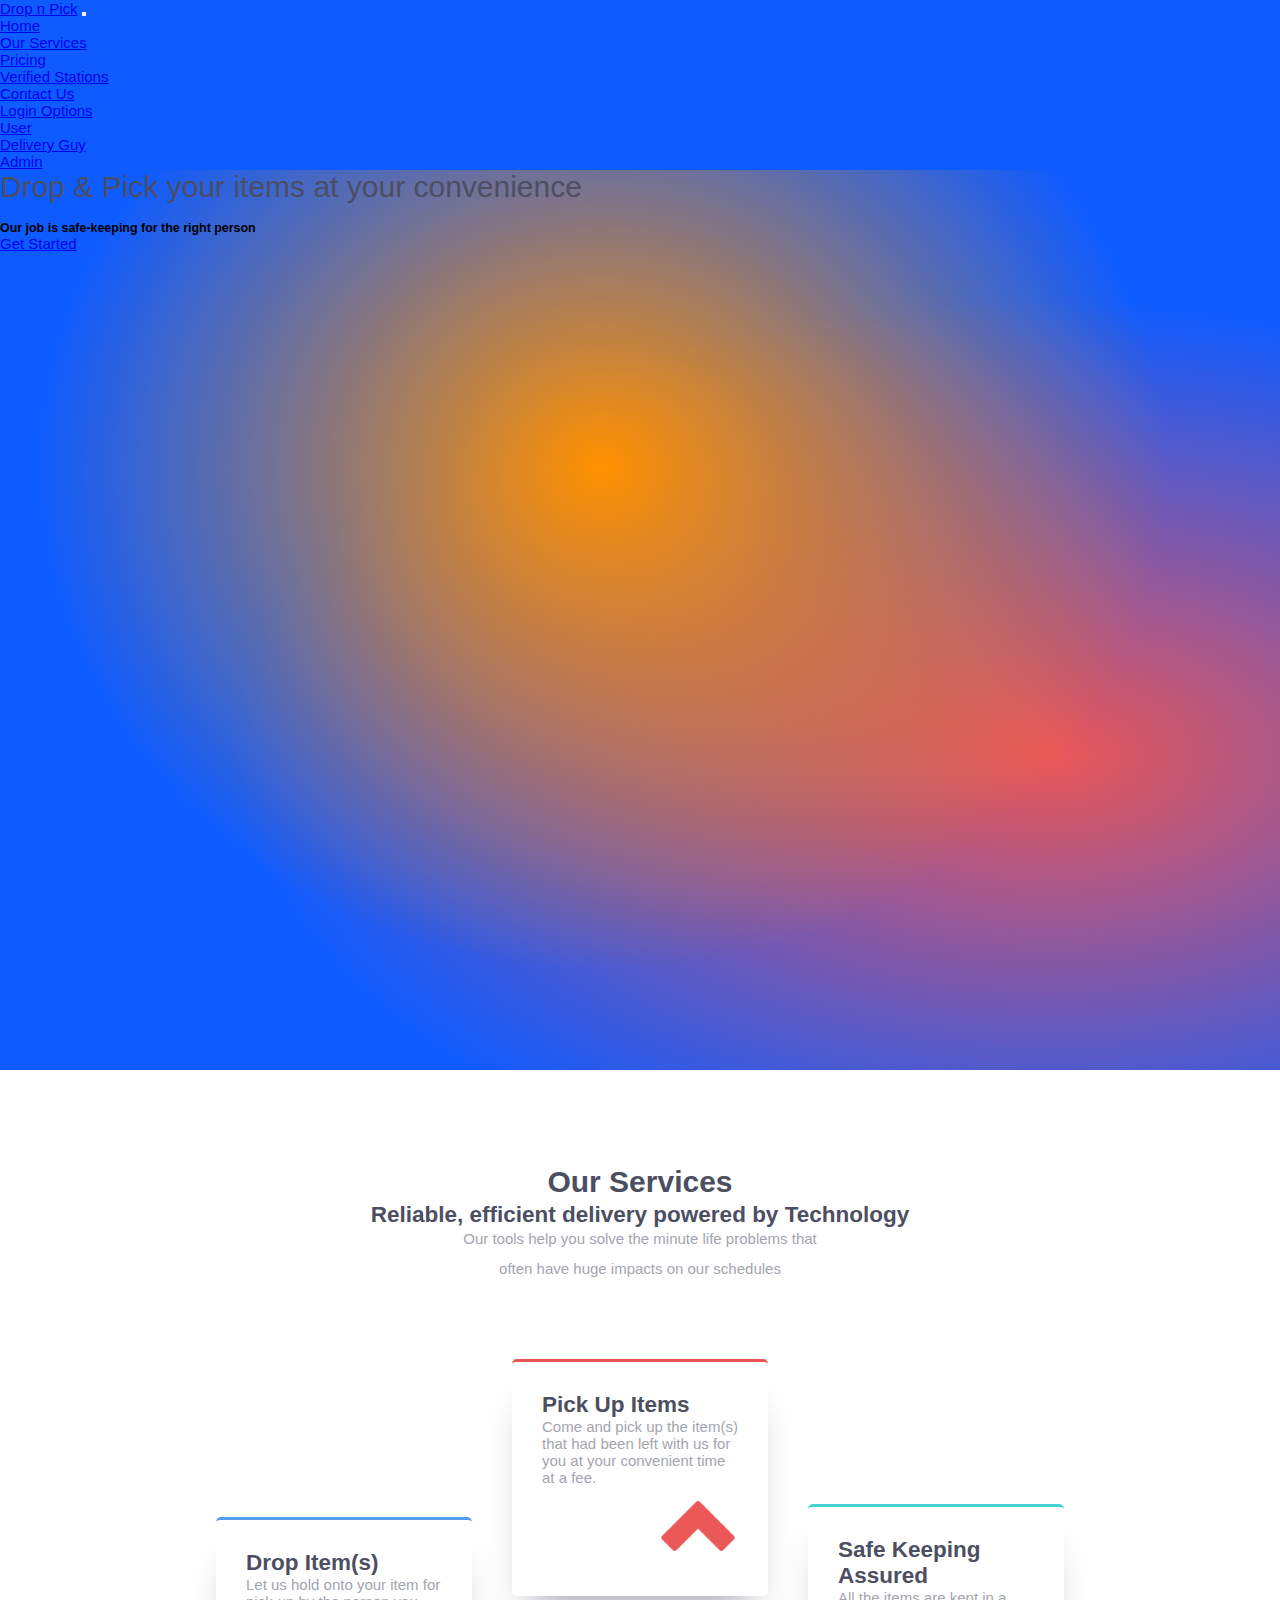
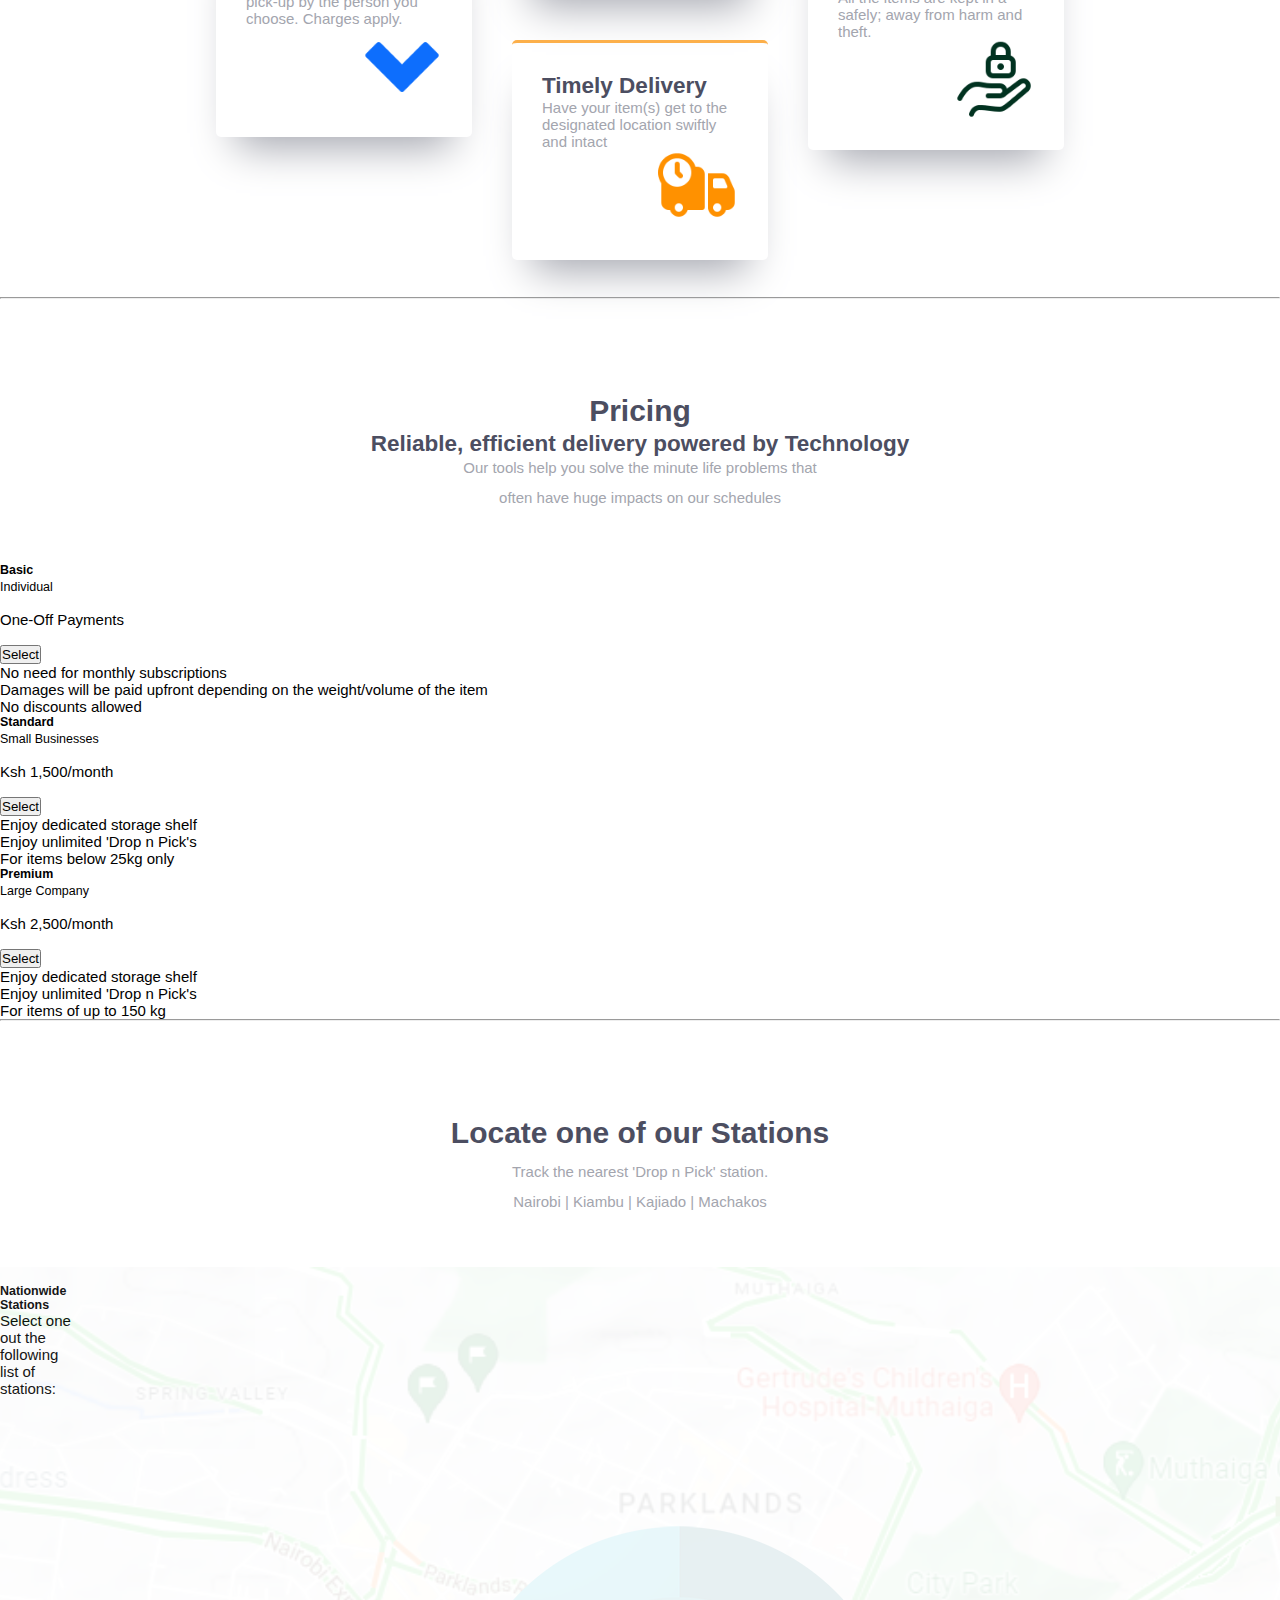
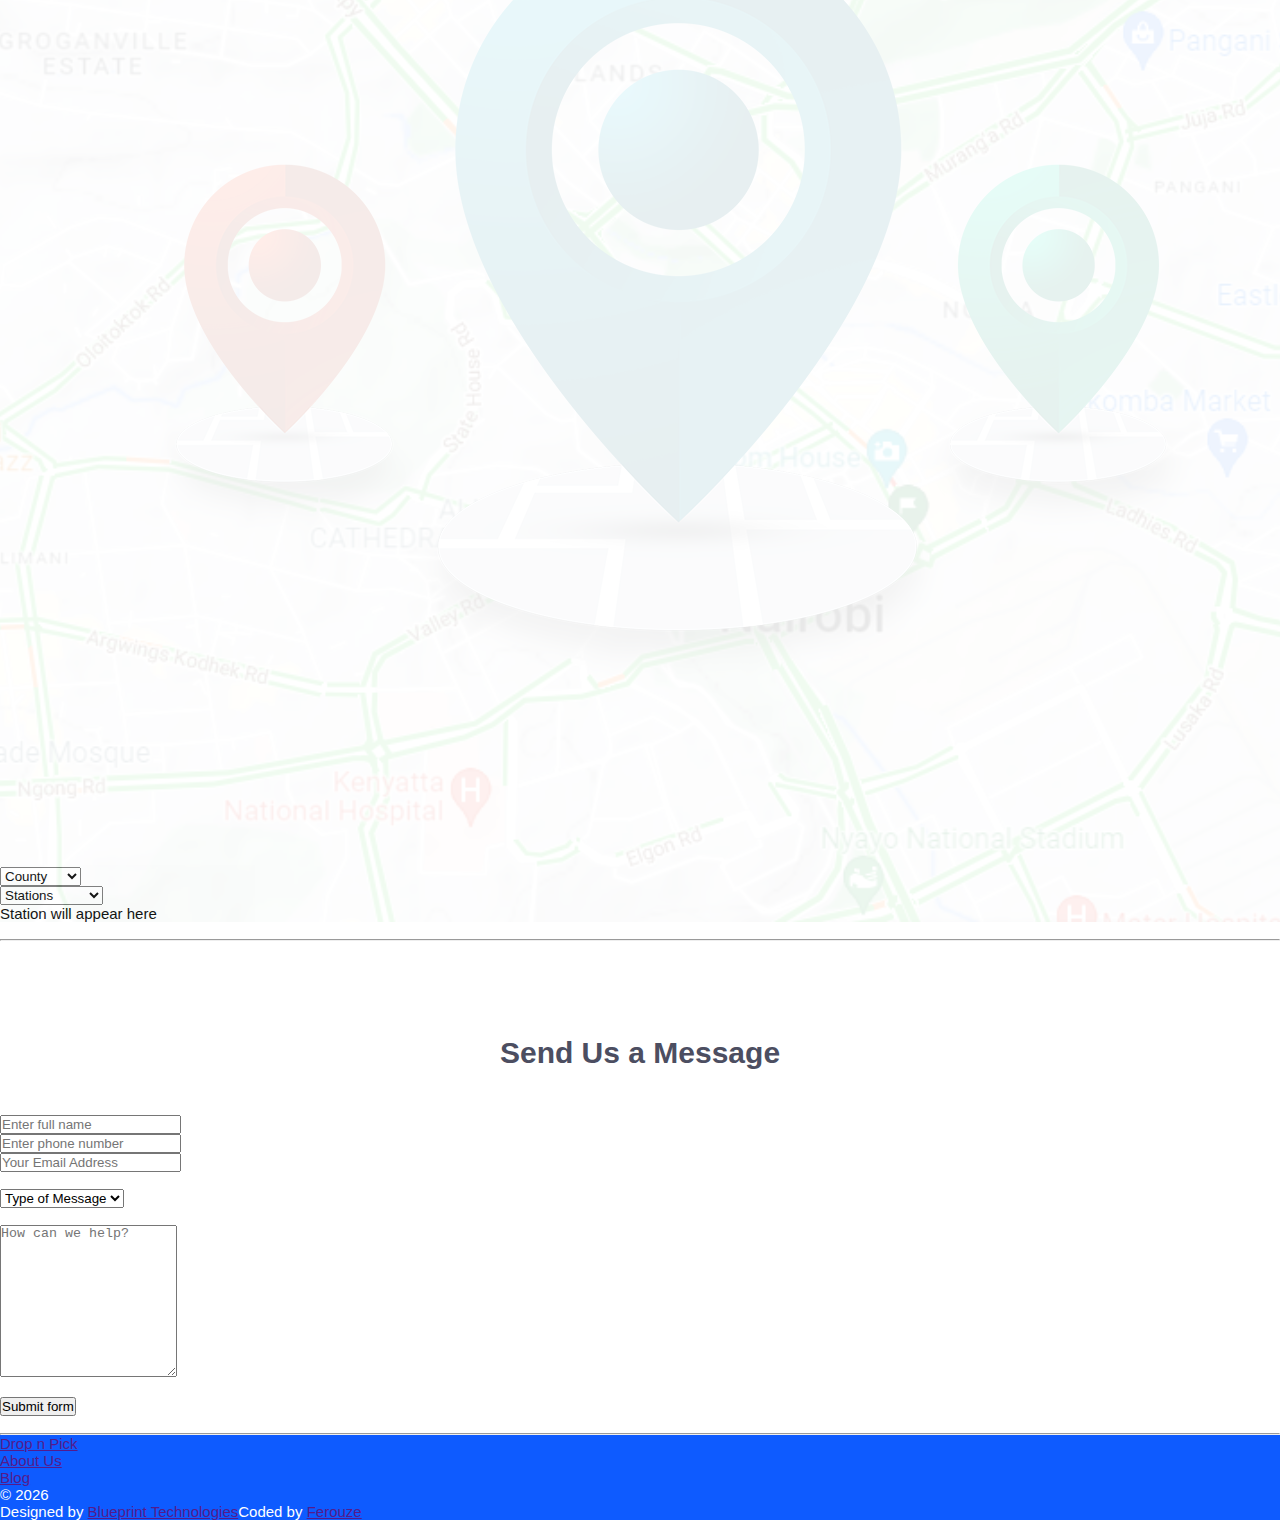
==== index.html @ c84a6ac7 "Navbar fix" ====
<!doctype html>
<html lang="en">

<head>
    <meta charset="utf-8">
    <meta name="viewport" content="width=device-width, initial-scale=1">
    <title>Drop n Pick</title>
    <link href="https://cdn.jsdelivr.net/npm/bootstrap@5.2.0-beta1/dist/css/bootstrap.min.css" rel="stylesheet"
        integrity="sha384-0evHe/X+R7YkIZDRvuzKMRqM+OrBnVFBL6DOitfPri4tjfHxaWutUpFmBp4vmVor" crossorigin="anonymous">
    <link rel="stylesheet" href="style.css">
</head>

<body>
    <nav class="navbar fixed-top navbar-expand-lg navbar-dark">
        <div class="container-fluid">
            <a class="navbar-brand" href="#">Drop n Pick</a>
            <button class="navbar-toggler" type="button" data-bs-toggle="collapse" data-bs-target="#navbarNavDropdown"
                aria-controls="navbarNavDropdown" aria-expanded="false" aria-label="Toggle navigation">
                <span class="navbar-toggler-icon"></span>
            </button>
            <div class="collapse navbar-collapse" id="navbarNavDropdown">
                <ul class="navbar-nav ms-auto">
                    <li class="nav-item">
                        <a class="nav-link active" aria-current="page" href="#intro">Home</a>
                    </li>
                    <li class="nav-item">
                        <a class="nav-link" href="#2">Our Services</a>
                    </li>
                    <li class="nav-item">
                        <a class="nav-link" href="#3">Pricing</a>
                    </li>
                    <li class="nav-item">
                        <a class="nav-link" href="#4">Verified Stations</a>
                    </li>
                    <li class="nav-item">
                        <a class="nav-link" href="#5">Contact Us</a>
                    </li>
                    <li class="nav-item dropdown">
                        <a class="nav-link dropdown-toggle" href="#" id="navbarDropdownMenuLink" role="button"
                            data-bs-toggle="dropdown" aria-expanded="false">
                            Login Options
                        </a>
                        <ul class="dropdown-menu" aria-labelledby="navbarDropdownMenuLink">
                            <li><a class="dropdown-item" href="/sign_up/sign_up.html">User</a></li>
                            <li><a class="dropdown-item" href="#">Delivery Guy</a></li>
                            <li><a class="dropdown-item" href="#">Admin</a></li>
                        </ul>
                    </li>
                </ul>
            </div>
        </div>
    </nav>

    <!-- Background image -->
    <div id="intro" class="bg-image">
        <div class="container d-flex align-items-center justify-content-center text-center h-100">
            <div class="text-white">
                <h1 class="text-white fw-bold lh-3">Drop & Pick your items at your convenience</h1>
                <br>
                <h5 class="mb-4">Our job is safe-keeping for the right person</h5>
                <!-- <a class="btn btn-primary btn-lg m-2" href="#" role="button">Drop Item</a>
                <a class="btn btn-primary btn-lg m-2" href="#" role="button">Pick Item</a> -->
                <a class="btn btn-primary btn-lg m-2" href="/sign_up/sign_up.html" role="button">Get Started</a>
            </div>
        </div>
    </div>
    <!-- End of background image -->
    <!-- Beginning of our services content -->
    <div class="container" id="2">
        <div class="header">
            <h1 style="font-weight:bold;">Our Services</h1>
            <br>
            <h2>Reliable, efficient delivery powered by Technology</h2>
            <p>Our tools help you solve the minute life problems that often have huge impacts on our schedules</p>
        </div>
        <div class="row1-container">
            <div class="box box-down blue">
                <h2>Drop Item(s)</h2>
                <p>Let us hold onto your item for pick-up by the person you choose. Charges apply.</p>
                <img src="/icons/icons8_chevron_down_96px.png" alt="" width="80px">
            </div>
            <br>
            <div class="box red">
                <h2>Pick Up Items</h2>
                <p>Come and pick up the item(s) that had been left with us for you at your convenient time at a fee.</p>
                <img src="/icons/icons8_chevron_up_96px_1.png" alt="" width="80px">
            </div>
            <br>
            <div class="box box-down cyan">
                <h2>Safe Keeping Assured</h2>
                <p>All the items are kept in a safely; away from harm and theft.</p>
                <img src="/icons/icons8_safety_care_96px_2.png" alt="" width="80px">
            </div>
            <br>
        </div>
        <div class="row2-container">
            <div class="box orange">
                <h2>Timely Delivery</h2>
                <p>Have your item(s) get to the designated location swiftly and intact</p>
                <img src="/icons/icons8_Delivery_96px.png" alt="" width="80px">
            </div>
        </div>
        <!-- Beginning of our services content -->
        <br>
        <!-- begining of pricing page -->
        <div class="container p-5" id="3">
            <hr>
            <div class="header">
                <h1 style="font-weight:bold;">Pricing</h1>
                <br>
                <h2>Reliable, efficient delivery powered by Technology</h2>
                <p>Our tools help you solve the minute life problems that often have huge impacts on our schedules</p>
            </div>
            <div class="row">
                <div class="col-lg-4 col-md-12 mb-4">
                    <div class="card card1 h-100">
                        <div class="card-body">
                            <h5 class="card-title">Basic</h5>
                            <small class='text-muted'>Individual</small>
                            <br><br>
                            <span class="h2">One-Off Payments</span>
                            <br><br>
                            <div class="d-grid my-3">
                                <button class="btn btn-outline-dark btn-block">Select</button>
                            </div>
                            <ul>
                                <li>No need for monthly subscriptions</li>
                                <li>Damages will be paid upfront depending on the weight/volume of the item</li>
                                <li>No discounts allowed</li>
                            </ul>
                        </div>
                    </div>
                </div>
                <div class="col-lg-4 col-md-12 mb-4">
                    <div class="card card2 h-100">
                        <div class="card-body">

                            <h5 class="card-title">Standard</h5>
                            <small class='text-muted'>Small Businesses</small>
                            <br><br>
                            <span class="h2">Ksh 1,500</span>/month
                            <br><br>
                            <div class="d-grid my-3">
                                <button class="btn btn-outline-dark btn-block">Select</button>
                            </div>
                            <ul>
                                <li>Enjoy dedicated storage shelf</li>
                                <li>Enjoy unlimited 'Drop n Pick's</li>
                                <li>For items below 25kg only</li>
                            </ul>
                        </div>
                    </div>
                </div>
                <div class="col-lg-4 col-md-12 mb-4">
                    <div class="card card3 h-100">
                        <div class="card-body">

                            <h5 class="card-title">Premium</h5>
                            <small class='text-muted'>Large Company</small>
                            <br><br>
                            <span class="h2">Ksh 2,500</span>/month
                            <br><br>
                            <div class="d-grid my-3">
                                <button class="btn btn-outline-dark btn-block">Select</button>
                            </div>
                            <ul>
                                <li>Enjoy dedicated storage shelf</li>
                                <li>Enjoy unlimited 'Drop n Pick's</li>
                                <li>For items of up to 150 kg</li>
                            </ul>
                        </div>
                    </div>
                </div>
            </div>
        </div>
        <div class="container" id="4">
            <hr>
            <div class="header">
                <h1 style="font-weight:bold;">Locate one of our Stations</h1>
                <br>
                <p>Track the nearest 'Drop n Pick' station.</p>
                <p>Nairobi | Kiambu | Kajiado | Machakos</p>
            </div>
            <div class="card mb-3" id="map">
                <div class="row g-0">
                    <div class="col-md-4"><img src="/images/city_map.png" class="img-fluid rounded-start" alt="...">
                    </div>
                    <div class="col-md-8">
                        <div class="card-body h-100" style="background-color:white; opacity: 0.9;">
                            <br>
                            <h5 class="card-title">Nationwide Stations</h5>
                            <p class="card-text">Select one out the following list of stations:</p>
                            <div>
                                <select class="form-select" aria-label="Default select example">
                                    <option selected>County</option>
                                    <option value="1">Nairobi</option>
                                    <option value="2">Kisumu</option>
                                    <option value="3">Mombasa</option>
                                </select><br>
                                <select class="form-select" aria-label="Default select example">
                                    <option selected>Stations</option>
                                    <option value="1">Station One</option>
                                    <option value="2">Station Two</option>
                                    <option value="3">Station Three</option>
                                </select>
                                <br>
                                <label class="h-5" for="station">Station will appear here</label>
                            </div>
                        </div>
                    </div>
                </div>
            </div>
        </div>
        <br>
        <hr>
        <!-- beginning of contact page -->
        <div class="container-fluid" id="5">
            <div class="row">
                <div class="col-md-0 col-lg-2"></div>
                <div class="col-md-12 col-lg-8">
                    <form class="needs-validation" method="POST" action="" novalidate>
                        <div class="header mt-5">
                            <h1 style="font-weight:bold;">Send Us a Message</h1>
                        </div>
                        <div>
                            <input class="form-control" type="text" placeholder="Enter full name">
                            <br>
                        </div>
                        <div class="row">
                            <div class="col-6">
                                <input class="form-control" type="text" placeholder="Enter phone number">
                            </div>
                            <div class="col-6">
                                <input id="email" class="form-control" type="text" name="email" placeholder="Your Email Address">
                            </div>
                        </div>
                        <br>
                        <div class="form-outline" data-validate="Please choose an option">
                            <select class="form-select" aria-label="Default select example">
                                <option selected>Type of Message</option>
                                <option value="1">General</option>
                                <option value="2">Inquiry</option>
                                <option value="3">Complaint</option>
                            </select>
                        </div>
                        <br>
                        <div class="form-outline" data-validate="Message is required">
                            <textarea class="form-control" id="textAreaExample1" rows="10"
                                placeholder="How can we help?"></textarea>
                            <span class="focus-input100"></span>
                        </div>
                        <br>
                        <div class="col-12">
                            <button class="btn btn-primary" type="submit">Submit form</button>
                        </div>
                        <br>
                    </form>
                </div>
                <div class="col-md-0 col-lg-2"></div>
            </div>
        </div>
        <hr>
        <!-- end of contact page -->
        <!-- <div class="container">
            <footer class="footer">
                <div class="row">
                    <div class="col-md-6">
                        <h2 style="color: white;">Drop n Pick</h2>
                        <p>Suspendisse hendrerit tellus laoreet luctus pharetra. Aliquam porttitor vitae orci nec ultricies.
                            Curabitur vehicula, libero eget faucibus faucibus, purus erat eleifend enim, porta pellentesque
                            ex mi ut
                            sem.</p>
                        <p>©2022. OCHIENG. All rights reserved</p>
                    </div>
                    <div class="col-md-4">
                        <h4>Menu</h4>
                        <div class="col-md-12">
                            <ul class="pages">
                                <li><a href="#intro">Home</a></li>
                                <li><a href="#2">Our Services</a></li>
                                <li><a href="#3">Pricing</a></li>
                                <li><a href="#4">Verified Stations</a></li>
                                <li><a href="#5">Contact Us</a></li>
                            </ul>
                        </div>
                    </div>
                    <div class="col-md-2 footer-social animated fadeInDown">
                        <h4>Follow Us</h4>
                        <ul>
                            <li><a href="#">Facebook</a></li>
                            <li><a href="#">Twitter</a></li>
                            <li><a href="#">Instagram</a></li>
                            <li><a href="#">Github</a></li>
                        </ul>
                    </div>
                </div>
            </footer>
        </div> -->
        <div>
            <footer class="footer" style="background-color: #0E5BFF; color: white;">
                <div class="row align-items-center justify-content-center text-center pb-1">
                    <div class="col-md-6 pt-3">
                        <ul class="d-inline-flex px-2">
                            <li class="nav-item d-flex px-2">
                                <a class="nav-link" href="">
                                    Drop n Pick
                                </a>
                            </li>
                            <li class="nav-item d-flex px-2">
                                <a class="nav-link" href="">
                                    About Us
                                </a>
                            </li>
                            <li class="nav-item d-flex px-2">
                                <a class="nav-link" href="">
                                    Blog
                                </a>
                            </li>
                        </ul>
                    </div>
                    <div class="col-md-6 pt-3" id="copyright">
                        &copy; <script>document.getElementById('copyright').appendChild(document.createTextNode(new Date().getFullYear()))</script>
                        <p class="px-2">
                            Designed by <a href="" target="_blank">Blueprint
                                Technologies</a>Coded by <a href="" target="_blank">Ferouze</a>
                        </p>
                    </div>
                </div>
            </footer>
        </div>
        <!-- End of footer page -->
        <script src="https://cdn.jsdelivr.net/npm/bootstrap@5.2.0-beta1/dist/js/bootstrap.bundle.min.js"
            integrity="sha384-pprn3073KE6tl6bjs2QrFaJGz5/SUsLqktiwsUTF55Jfv3qYSDhgCecCxMW52nD2"
            crossorigin="anonymous"></script>
        <script>
            $(document).ready(function () {
                $(".testimonial .indicators li").click(function () {
                    var i = $(this).index();
                    var targetElement = $(".testimonial .tabs li");
                    targetElement.eq(i).addClass('active');
                    targetElement.not(targetElement[i]).removeClass('active');
                });
                $(".testimonial .tabs li").click(function () {
                    var targetElement = $(".testimonial .tabs li");
                    targetElement.addClass('active');
                    targetElement.not($(this)).removeClass('active');
                });
            });
            $(document).ready(function () {
                $(".slider .swiper-pagination span").each(function (i) {
                    $(this).text(i + 1).prepend("0");
                });
            });
        </script>
</body>

</html>
---- style.css ----
* {
    margin: 0;
    padding: 0;
    box-sizing: border-box;
    transition-duration: 100ms;
}

html{
scroll-behavior: smooth;
}

body {
margin: 0%;
padding: 0%;
font-size: 15px;
font-family: 'Poppins', sans-serif;

}

nav{
    background: rgba(0, 81, 255, 0.946);
}

#intro {
    /* background-image: url("/images/bg.jpg"); */
    background-color: #0e5bff;
        background-image:
            radial-gradient(at 47% 33%, hsl(34.12, 100%, 50%) 0, transparent 59%),
            radial-gradient(at 82% 65%, hsl(0.00, 78%, 63%) 0, transparent 55%);
    background-size: cover;
    height: 100vh;
    width: 100%;
}

:root {
    --red: hsl(0, 78%, 62%);
    --cyan: hsl(180, 62%, 55%);
    --orange: hsl(34, 97%, 64%);
    --blue: hsl(212, 86%, 64%);
    --varyDarkBlue: hsl(234, 12%, 34%);
    --grayishBlue: hsl(229, 6%, 66%);
    --veryLightGray: hsl(0, 0%, 98%);
    --weight1: 200;
    --weight2: 400;
    --weight3: 600;
}


.attribution {
    font-size: 11px;
    text-align: center;
}

.attribution a {
    color: hsl(228, 45%, 44%);
}

h1:first-of-type {
    font-weight: var(--weight1);
    color: var(--varyDarkBlue);

}

h1:last-of-type {
    color: var(--varyDarkBlue);
}

@media (max-width: 400px) {
    h1 {
        font-size: 1.5rem;
    }
}

.header {
    text-align: center;
    line-height: 0.8;
    margin-bottom: 50px;
    margin-top: 100px;
}

.header p {
    margin: 0 auto;
    line-height: 2;
    color: var(--grayishBlue);
}


.box p {
    color: var(--grayishBlue);
}

.box {
    border-radius: 5px;
    box-shadow: 0px 30px 40px -20px var(--grayishBlue);
    padding: 30px;
    margin: 20px;
}

img {
    float: right;
}

@media (max-width: 450px) {
    .box {
        height: 200px;
    }
}

@media (max-width: 950px) and (min-width: 450px) {
    .box {
        text-align: center;
        height: 180px;
    }
}

.cyan {
    border-top: 3px solid var(--cyan);
}

.red {
    border-top: 3px solid var(--red);
}

.blue {
    border-top: 3px solid var(--blue);
}

.orange {
    border-top: 3px solid var(--orange);
}

h2 {
    color: var(--varyDarkBlue);
    font-weight: var(--weight3);
}


@media (min-width: 950px) {
    .row1-container {
        display: flex;
        justify-content: center;
        align-items: center;
    }

    .row2-container {
        display: flex;
        justify-content: center;
        align-items: center;
    }

    .box-down {
        position: relative;
        top: 150px;
    }

    .box {
        width: 20%;

    }

    .header p {
        width: 30%;
    }

}

/* start of pricing page styling */

.card1:hover {
    background: #0E5BFF;
    border: 1px solid #00ffb6;
}

.card1:hover .list-group-item {
    background: #00ffb6 !important
}

.card2:hover {
    background: #EA5858;
    border: 1px solid #00C9FF;
}

.card2:hover .list-group-item {
    background: #00C9FF !important
}


.card3:hover {
    background: #FF9100;
    border: 1px solid #ff95e9;
}

.card3:hover .list-group-item {
    background: #ff95e9 !important
}


.card:hover .btn-outline-dark {
    color: white;
    background: #212529;
}

/* end of pricing page styling */

/* start of contacts page */

/* start of footer */

/* end of footer */

#map{
    background-image: url("/images/map.png");
    background-repeat: no-repeat;
    background-position:center;
    background-size: cover;
}
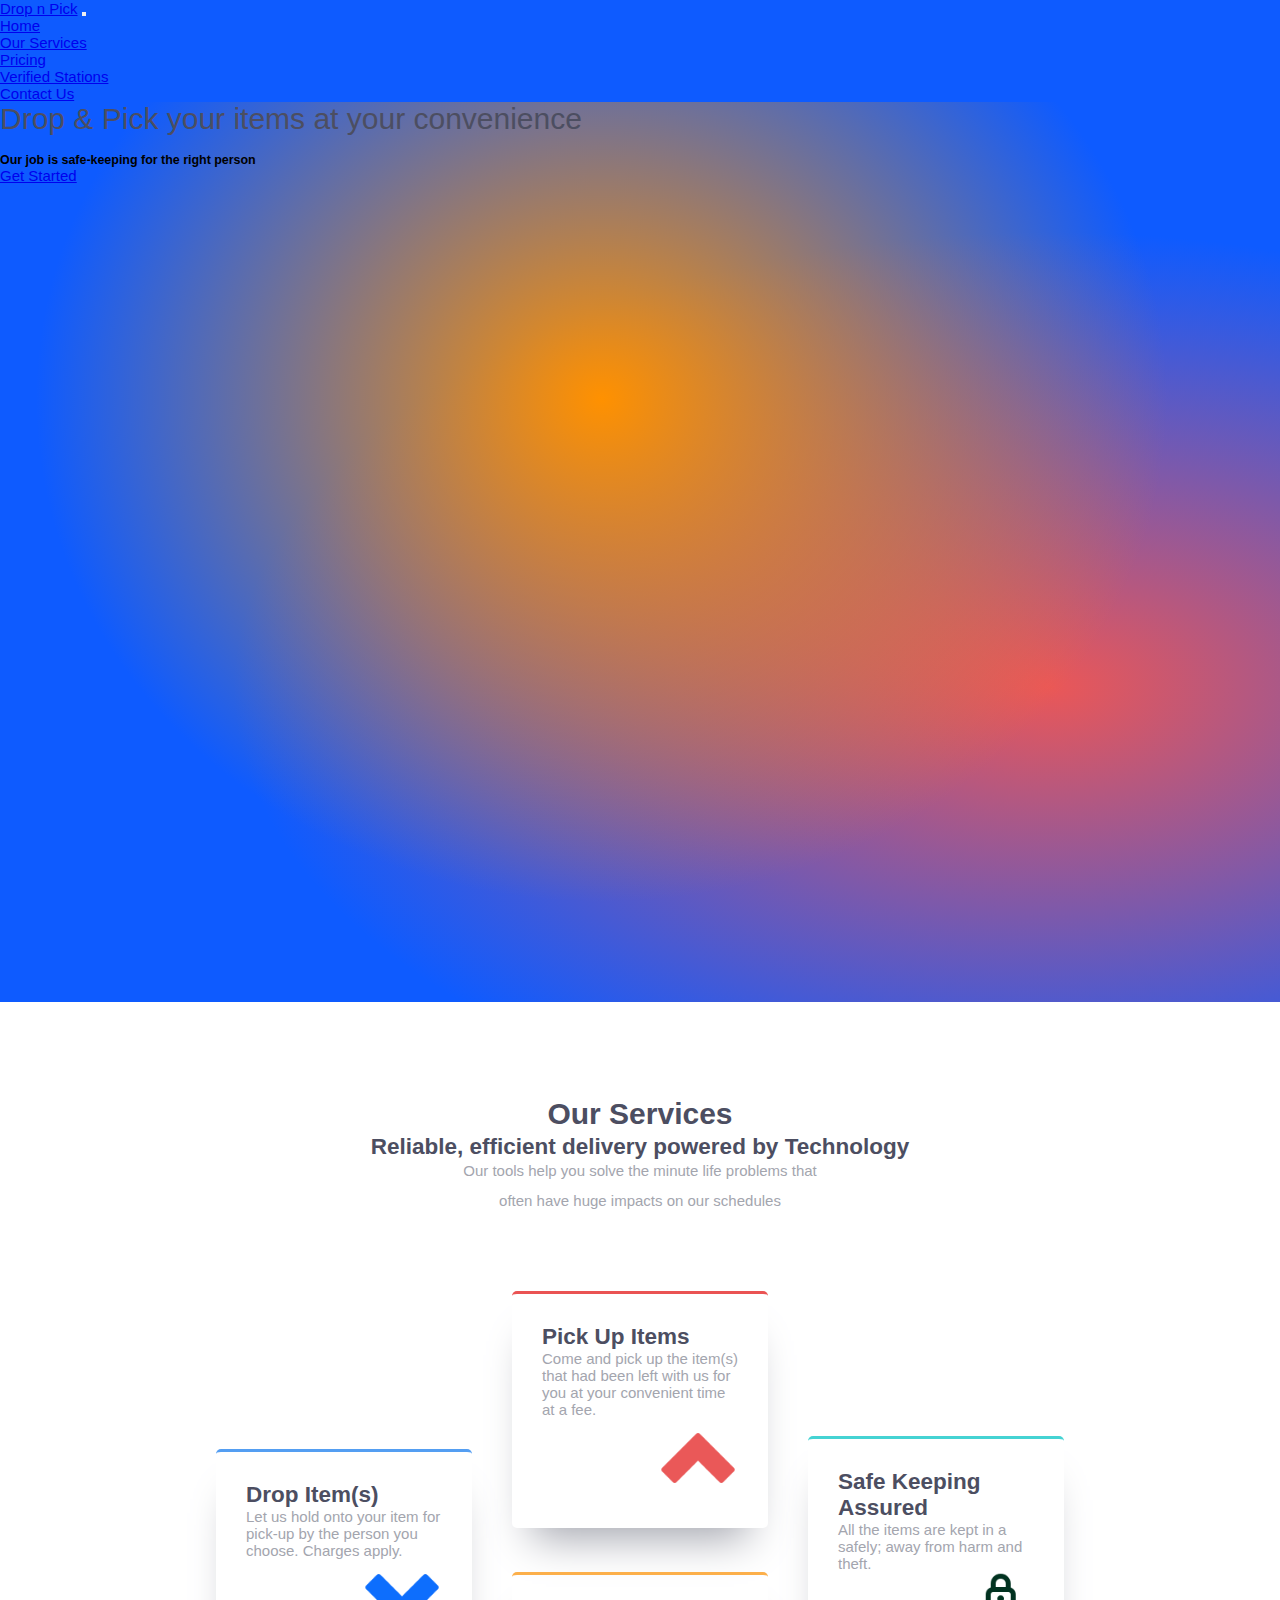
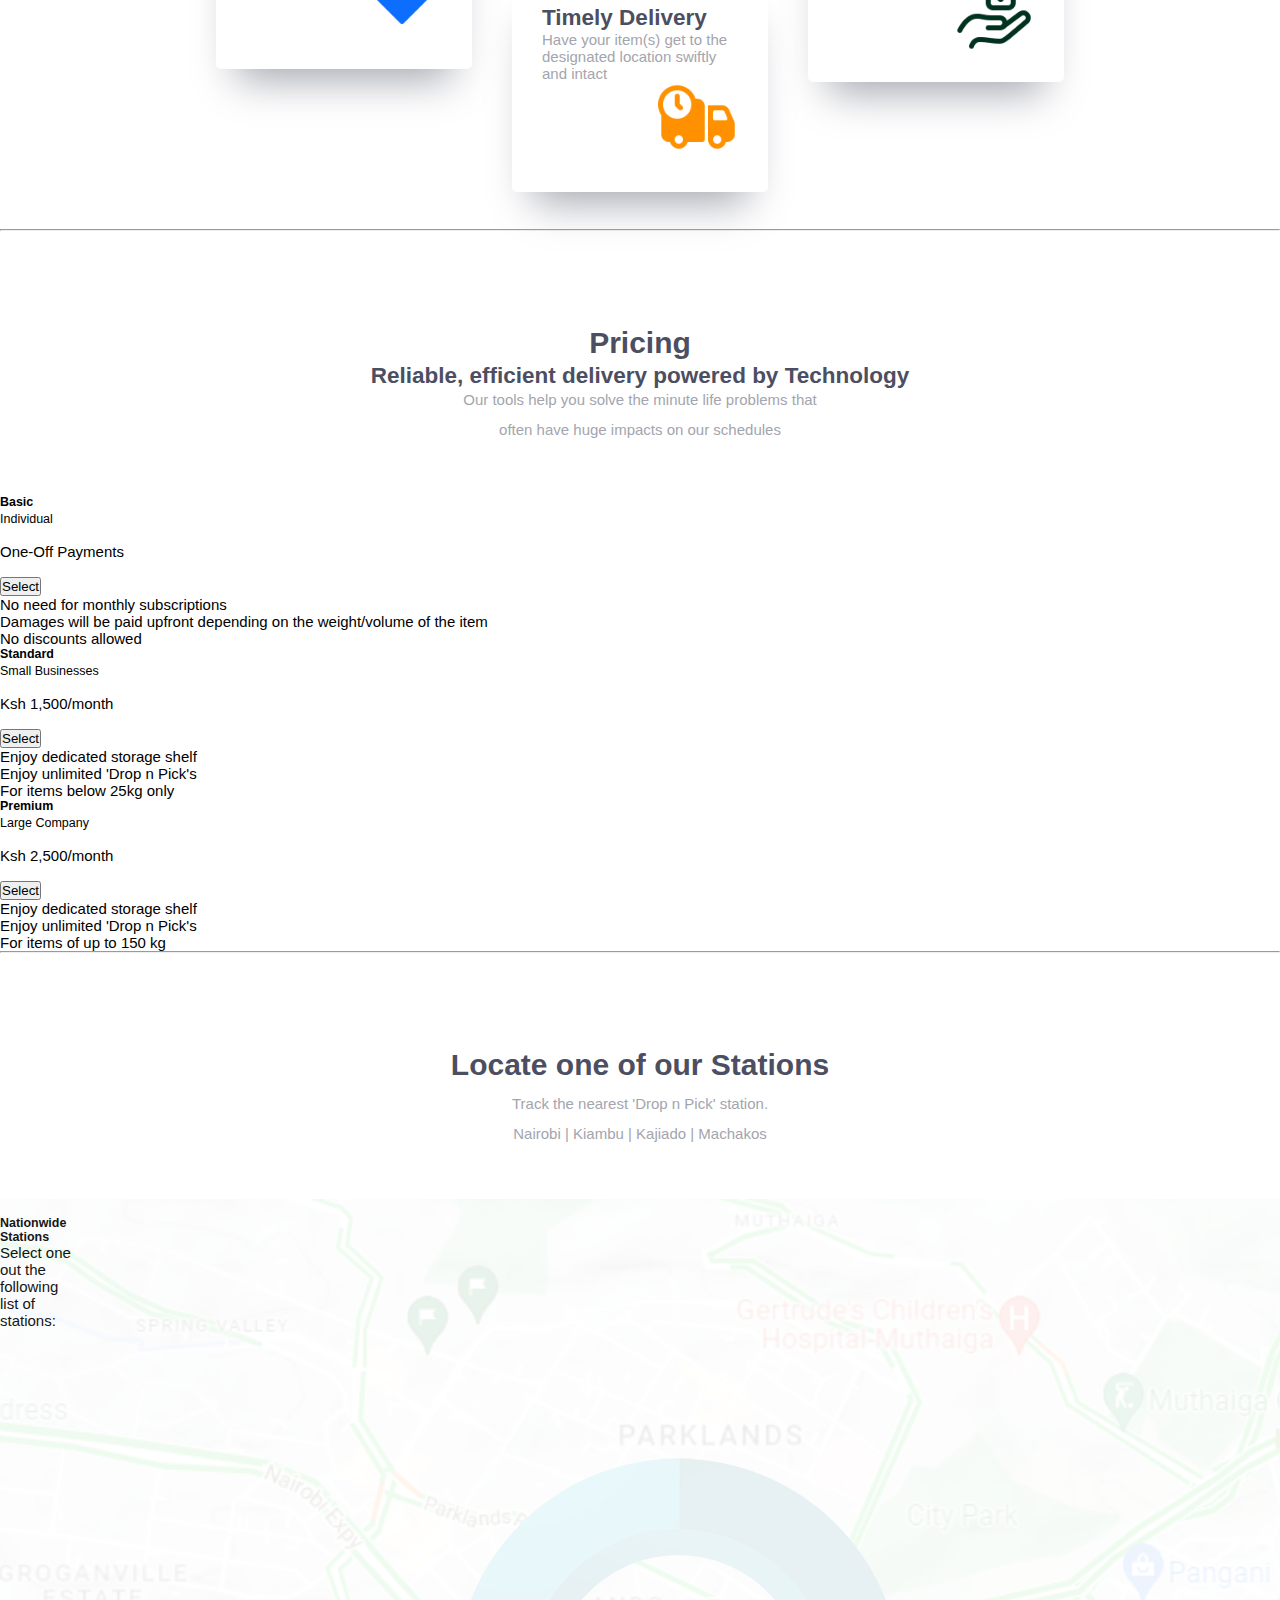
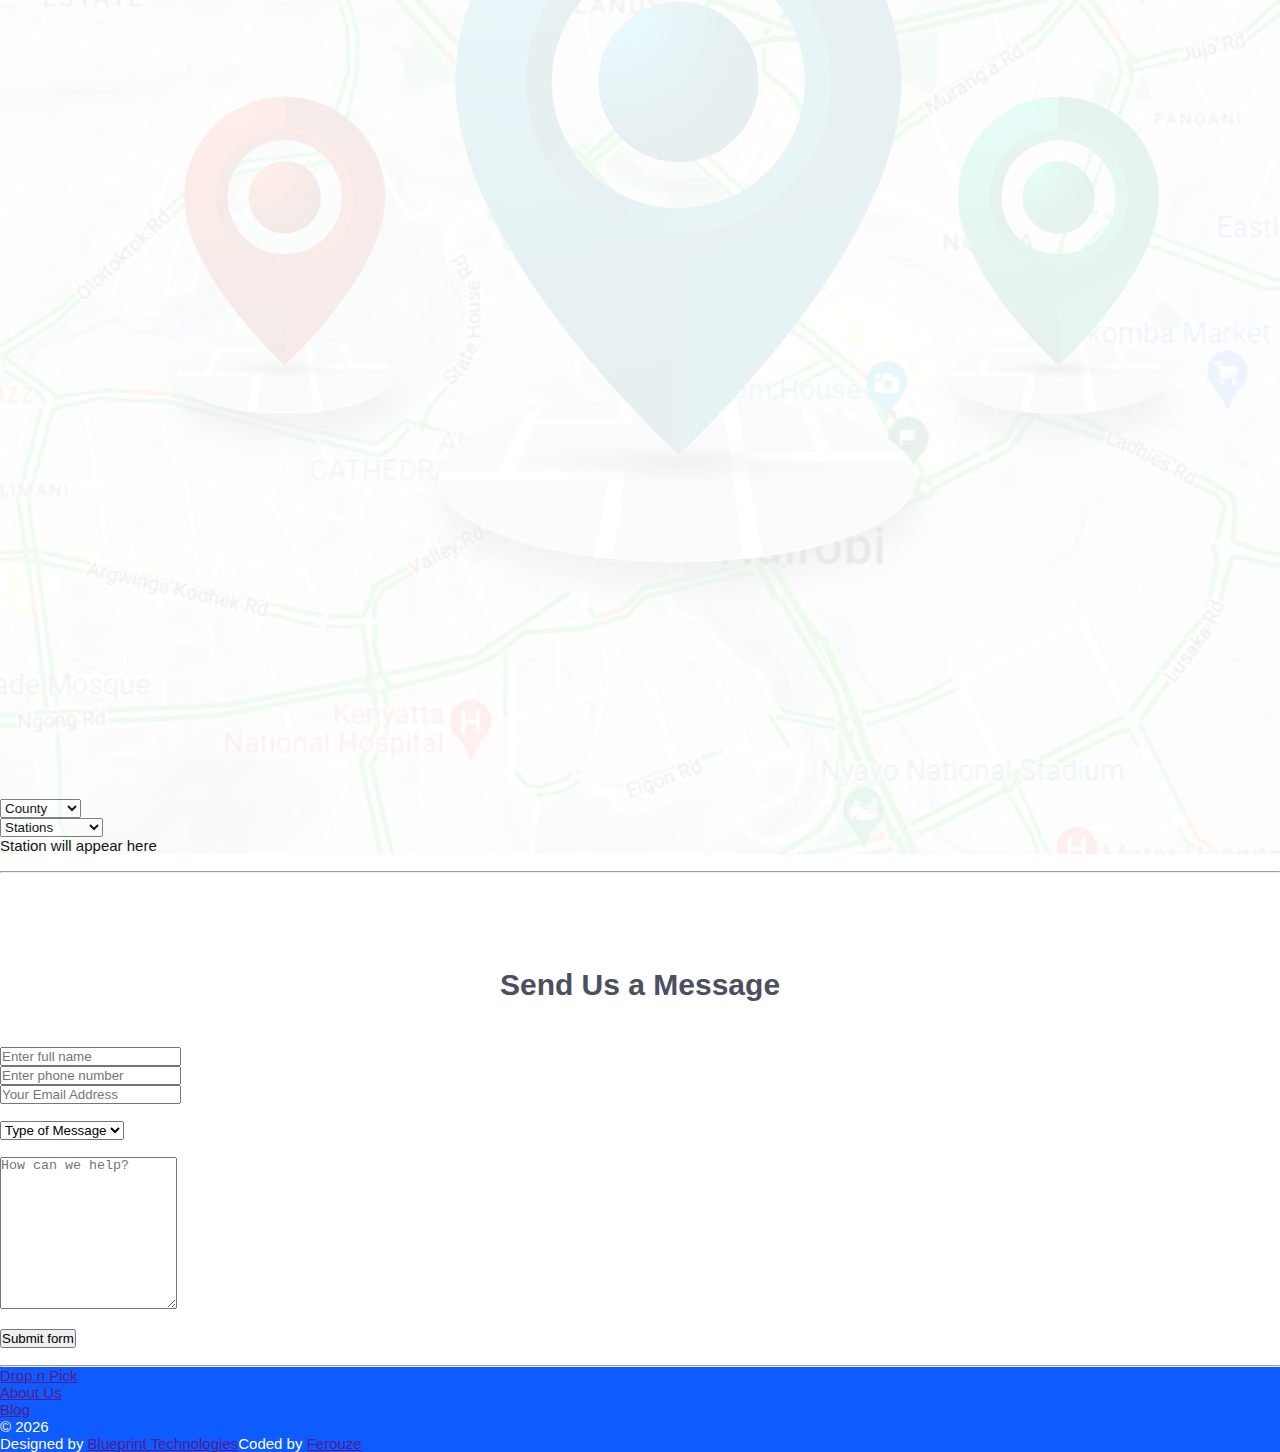
==== commit d66c79fa: "Tuesday Task" ====
--- a/index.html
+++ b/index.html
@@ -34,17 +34,6 @@
                     </li>
                     <li class="nav-item">
                         <a class="nav-link" href="#5">Contact Us</a>
-                    </li>
-                    <li class="nav-item dropdown">
-                        <a class="nav-link dropdown-toggle" href="#" id="navbarDropdownMenuLink" role="button"
-                            data-bs-toggle="dropdown" aria-expanded="false">
-                            Login Options
-                        </a>
-                        <ul class="dropdown-menu" aria-labelledby="navbarDropdownMenuLink">
-                            <li><a class="dropdown-item" href="/sign_up/sign_up.html">User</a></li>
-                            <li><a class="dropdown-item" href="#">Delivery Guy</a></li>
-                            <li><a class="dropdown-item" href="#">Admin</a></li>
-                        </ul>
                     </li>
                 </ul>
             </div>
@@ -260,42 +249,6 @@
             </div>
         </div>
         <hr>
-        <!-- end of contact page -->
-        <!-- <div class="container">
-            <footer class="footer">
-                <div class="row">
-                    <div class="col-md-6">
-                        <h2 style="color: white;">Drop n Pick</h2>
-                        <p>Suspendisse hendrerit tellus laoreet luctus pharetra. Aliquam porttitor vitae orci nec ultricies.
-                            Curabitur vehicula, libero eget faucibus faucibus, purus erat eleifend enim, porta pellentesque
-                            ex mi ut
-                            sem.</p>
-                        <p>©2022. OCHIENG. All rights reserved</p>
-                    </div>
-                    <div class="col-md-4">
-                        <h4>Menu</h4>
-                        <div class="col-md-12">
-                            <ul class="pages">
-                                <li><a href="#intro">Home</a></li>
-                                <li><a href="#2">Our Services</a></li>
-                                <li><a href="#3">Pricing</a></li>
-                                <li><a href="#4">Verified Stations</a></li>
-                                <li><a href="#5">Contact Us</a></li>
-                            </ul>
-                        </div>
-                    </div>
-                    <div class="col-md-2 footer-social animated fadeInDown">
-                        <h4>Follow Us</h4>
-                        <ul>
-                            <li><a href="#">Facebook</a></li>
-                            <li><a href="#">Twitter</a></li>
-                            <li><a href="#">Instagram</a></li>
-                            <li><a href="#">Github</a></li>
-                        </ul>
-                    </div>
-                </div>
-            </footer>
-        </div> -->
         <div>
             <footer class="footer" style="background-color: #0E5BFF; color: white;">
                 <div class="row align-items-center justify-content-center text-center pb-1">
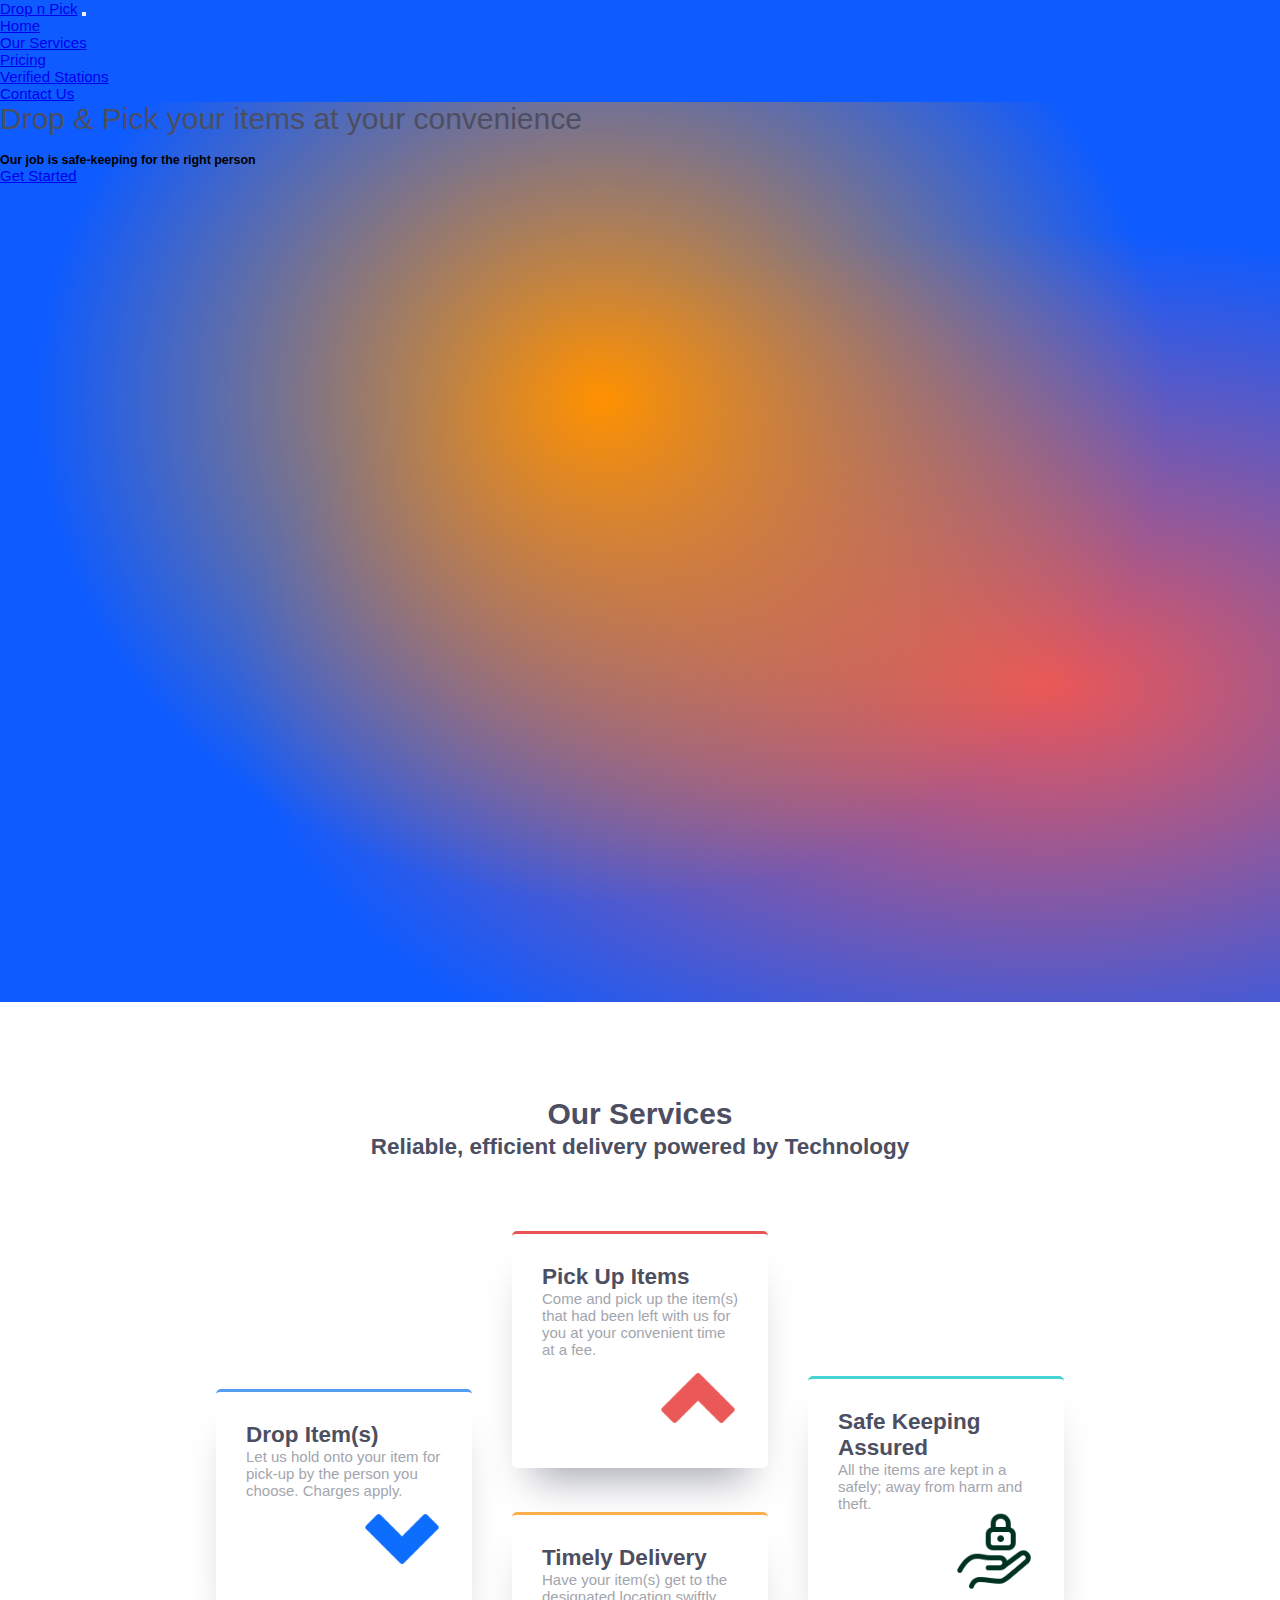
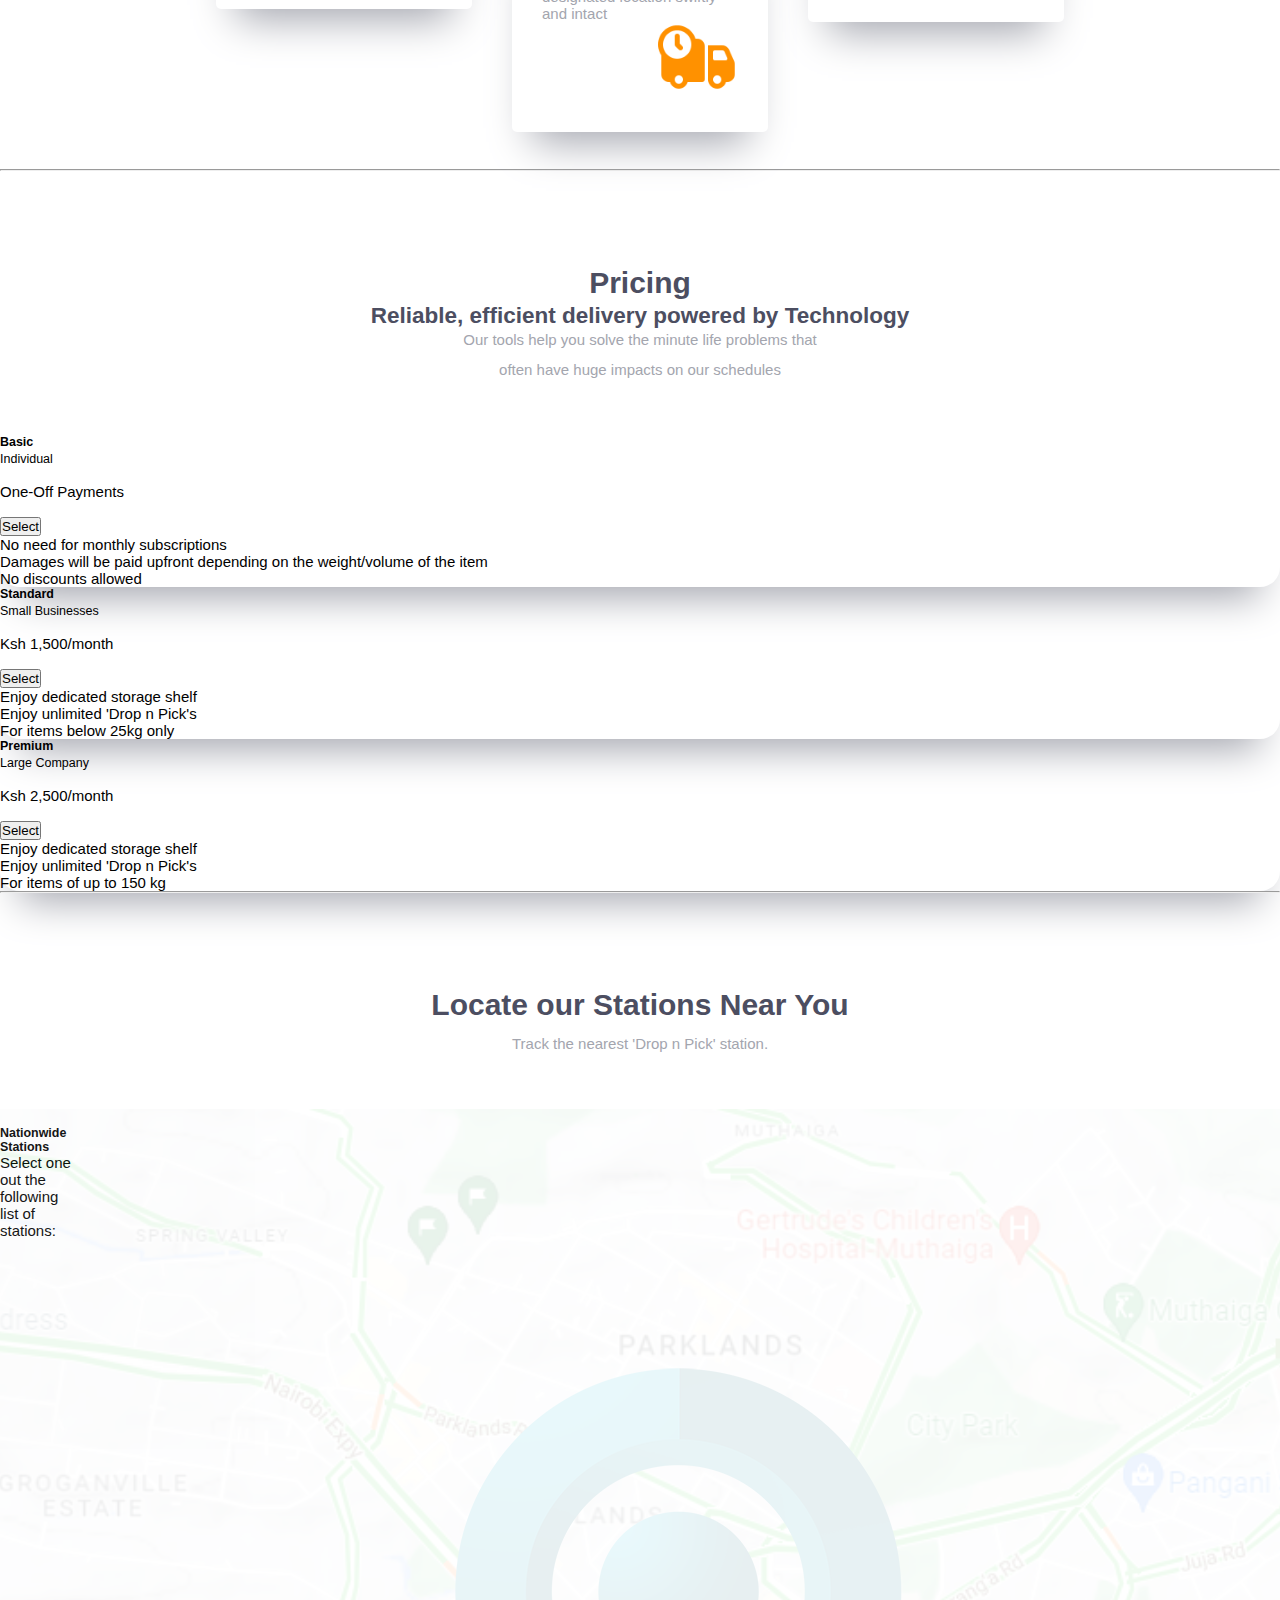
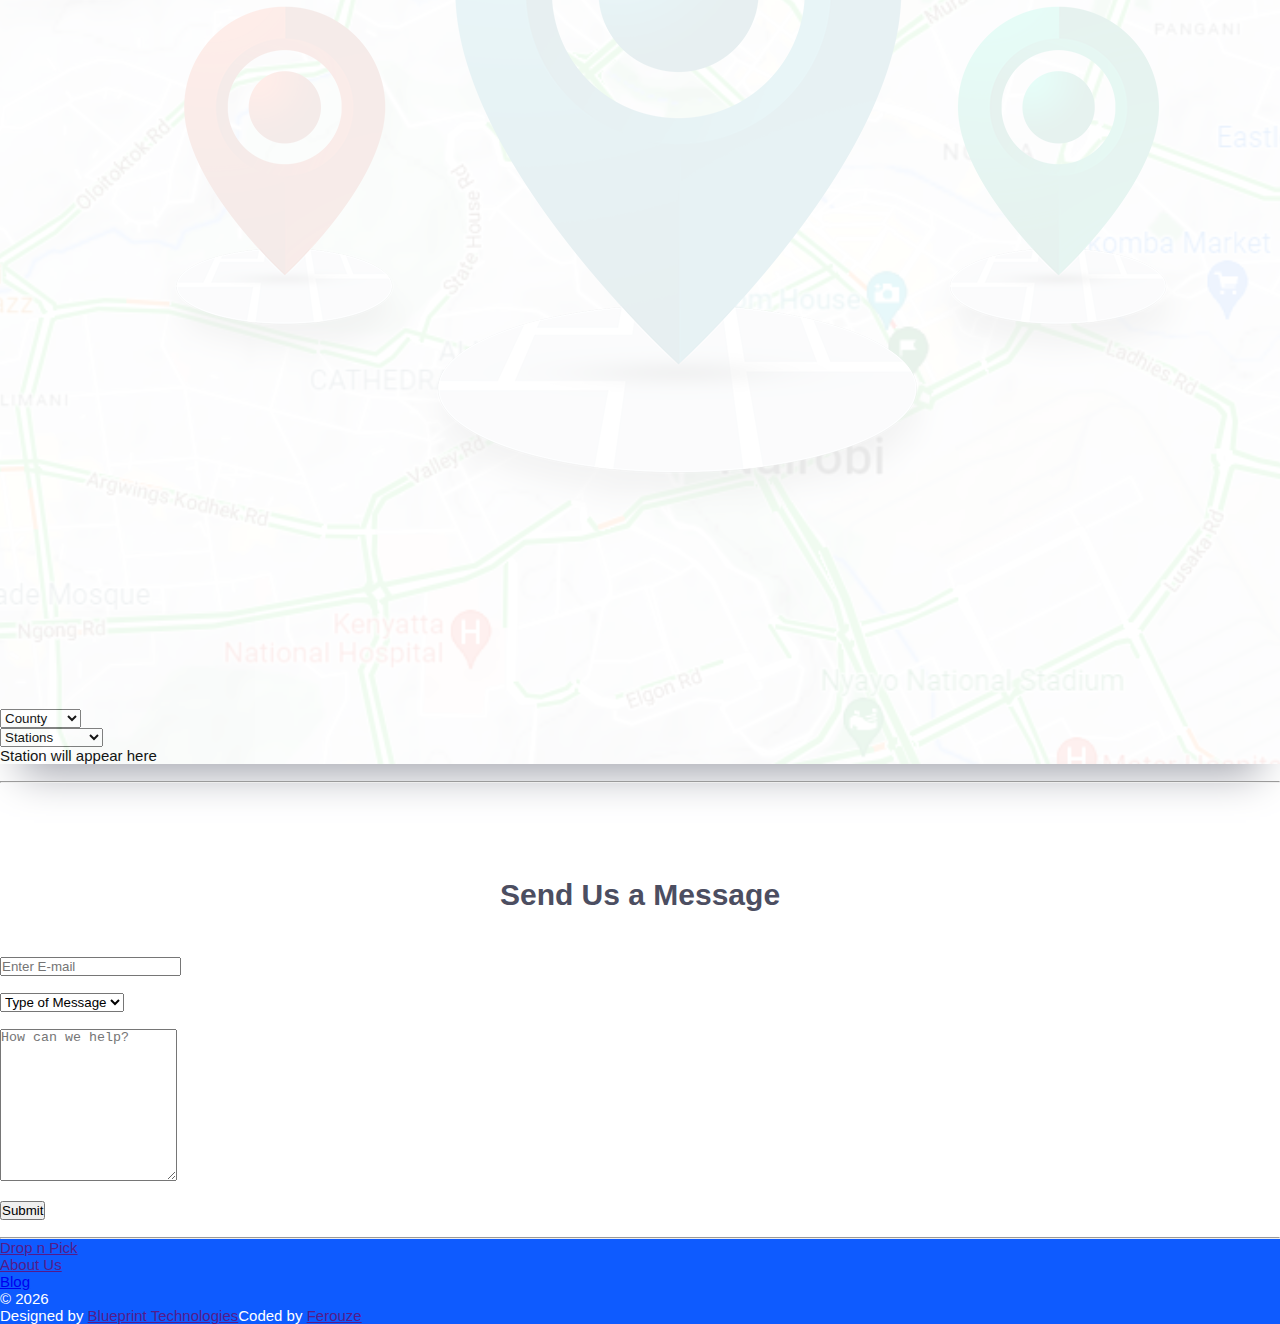
==== commit 1fe526a3: "ALmost" ====
--- a/index.html
+++ b/index.html
@@ -19,9 +19,9 @@
                 <span class="navbar-toggler-icon"></span>
             </button>
             <div class="collapse navbar-collapse" id="navbarNavDropdown">
-                <ul class="navbar-nav ms-auto">
-                    <li class="nav-item">
-                        <a class="nav-link active" aria-current="page" href="#intro">Home</a>
+                <ul class="navbar-nav nav-pills ms-auto">
+                    <li class="nav-item">
+                        <a class="nav-link active" aria-current="page" href="#intro!">Home</a>
                     </li>
                     <li class="nav-item">
                         <a class="nav-link" href="#2">Our Services</a>
@@ -60,7 +60,6 @@
             <h1 style="font-weight:bold;">Our Services</h1>
             <br>
             <h2>Reliable, efficient delivery powered by Technology</h2>
-            <p>Our tools help you solve the minute life problems that often have huge impacts on our schedules</p>
         </div>
         <div class="row1-container">
             <div class="box box-down blue">
@@ -165,10 +164,9 @@
         <div class="container" id="4">
             <hr>
             <div class="header">
-                <h1 style="font-weight:bold;">Locate one of our Stations</h1>
+                <h1 style="font-weight:bold;">Locate our Stations Near You</h1>
                 <br>
                 <p>Track the nearest 'Drop n Pick' station.</p>
-                <p>Nairobi | Kiambu | Kajiado | Machakos</p>
             </div>
             <div class="card mb-3" id="map">
                 <div class="row g-0">
@@ -212,17 +210,16 @@
                             <h1 style="font-weight:bold;">Send Us a Message</h1>
                         </div>
                         <div>
-                            <input class="form-control" type="text" placeholder="Enter full name">
-                            <br>
-                        </div>
-                        <div class="row">
+                            <input class="form-control" type="email" placeholder="Enter E-mail">
+                        </div>
+                        <!-- <div class="row">
                             <div class="col-6">
                                 <input class="form-control" type="text" placeholder="Enter phone number">
                             </div>
                             <div class="col-6">
                                 <input id="email" class="form-control" type="text" name="email" placeholder="Your Email Address">
                             </div>
-                        </div>
+                        </div> -->
                         <br>
                         <div class="form-outline" data-validate="Please choose an option">
                             <select class="form-select" aria-label="Default select example">
@@ -240,7 +237,7 @@
                         </div>
                         <br>
                         <div class="col-12">
-                            <button class="btn btn-primary" type="submit">Submit form</button>
+                            <button class="btn btn-primary w-100" type="submit">Submit</button>
                         </div>
                         <br>
                     </form>
@@ -265,7 +262,7 @@
                                 </a>
                             </li>
                             <li class="nav-item d-flex px-2">
-                                <a class="nav-link" href="">
+                                <a class="nav-link" href="/main.html">
                                     Blog
                                 </a>
                             </li>
--- a/style.css
+++ b/style.css
@@ -2,7 +2,6 @@
     margin: 0;
     padding: 0;
     box-sizing: border-box;
-    transition-duration: 100ms;
 }
 
 html{
@@ -165,39 +164,37 @@
 }
 
 /* start of pricing page styling */
+.card1, .card2, .card3 {
+    border-radius: 20px;
+    box-shadow: 0px 30px 40px -20px var(--grayishBlue);
+}
 
 .card1:hover {
     background: #0E5BFF;
-    border: 1px solid #00ffb6;
-}
-
-.card1:hover .list-group-item {
-    background: #00ffb6 !important
+    /* border: 1px solid #00ffb6; */
+    transition-duration: 150ms;
+    transform: scale(1.05);
 }
 
 .card2:hover {
     background: #EA5858;
-    border: 1px solid #00C9FF;
-}
-
-.card2:hover .list-group-item {
-    background: #00C9FF !important
-}
-
+    /* border: 1px solid #00C9FF; */
+    transition-duration: 150ms;
+    transform: scale(1.05);
+}
 
 .card3:hover {
     background: #FF9100;
-    border: 1px solid #ff95e9;
-}
-
-.card3:hover .list-group-item {
-    background: #ff95e9 !important
-}
-
+    /* border: 1px solid #ff95e9; */
+    transition-duration: 150ms;
+    transform: scale(1.05);
+}
 
 .card:hover .btn-outline-dark {
     color: white;
     background: #212529;
+    transition-duration: 150ms;
+    transform: scale(1.05);
 }
 
 /* end of pricing page styling */
@@ -213,4 +210,5 @@
     background-repeat: no-repeat;
     background-position:center;
     background-size: cover;
+    box-shadow: 0px 30px 40px -20px var(--grayishBlue);
 }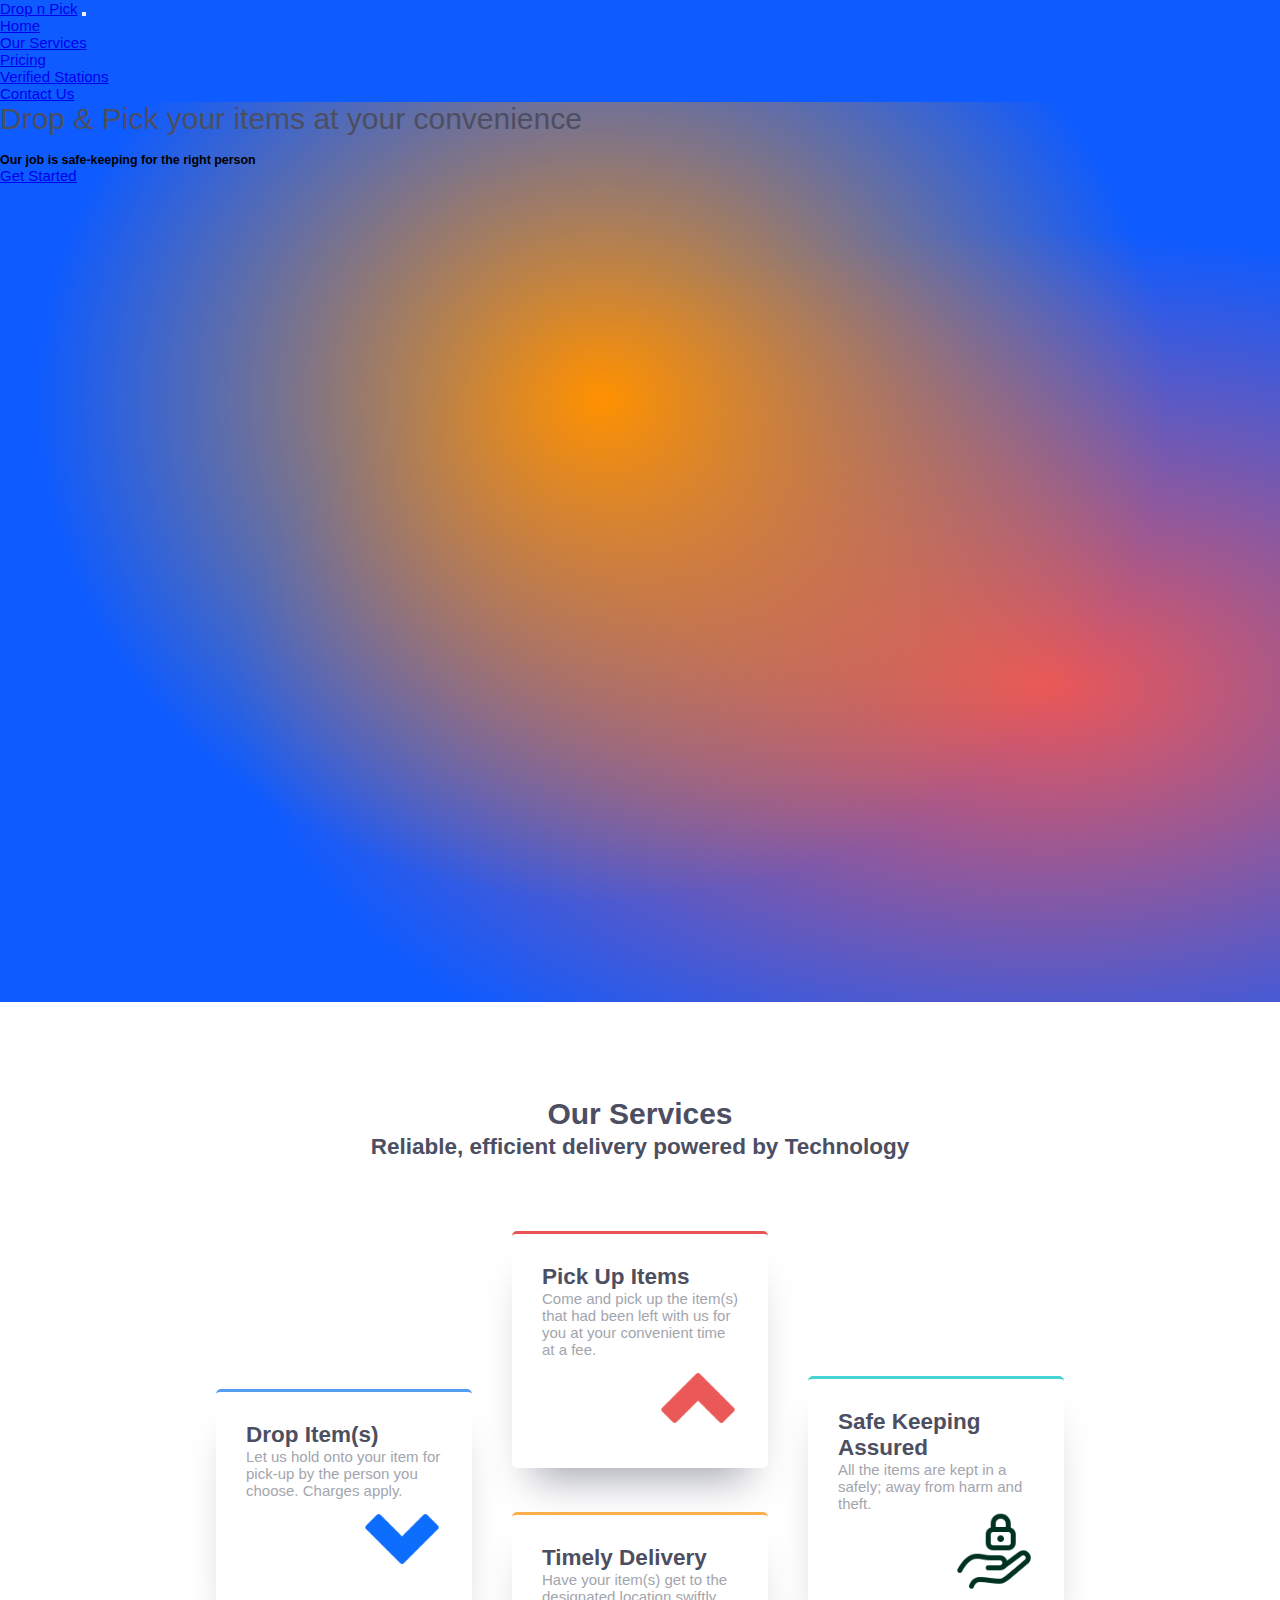
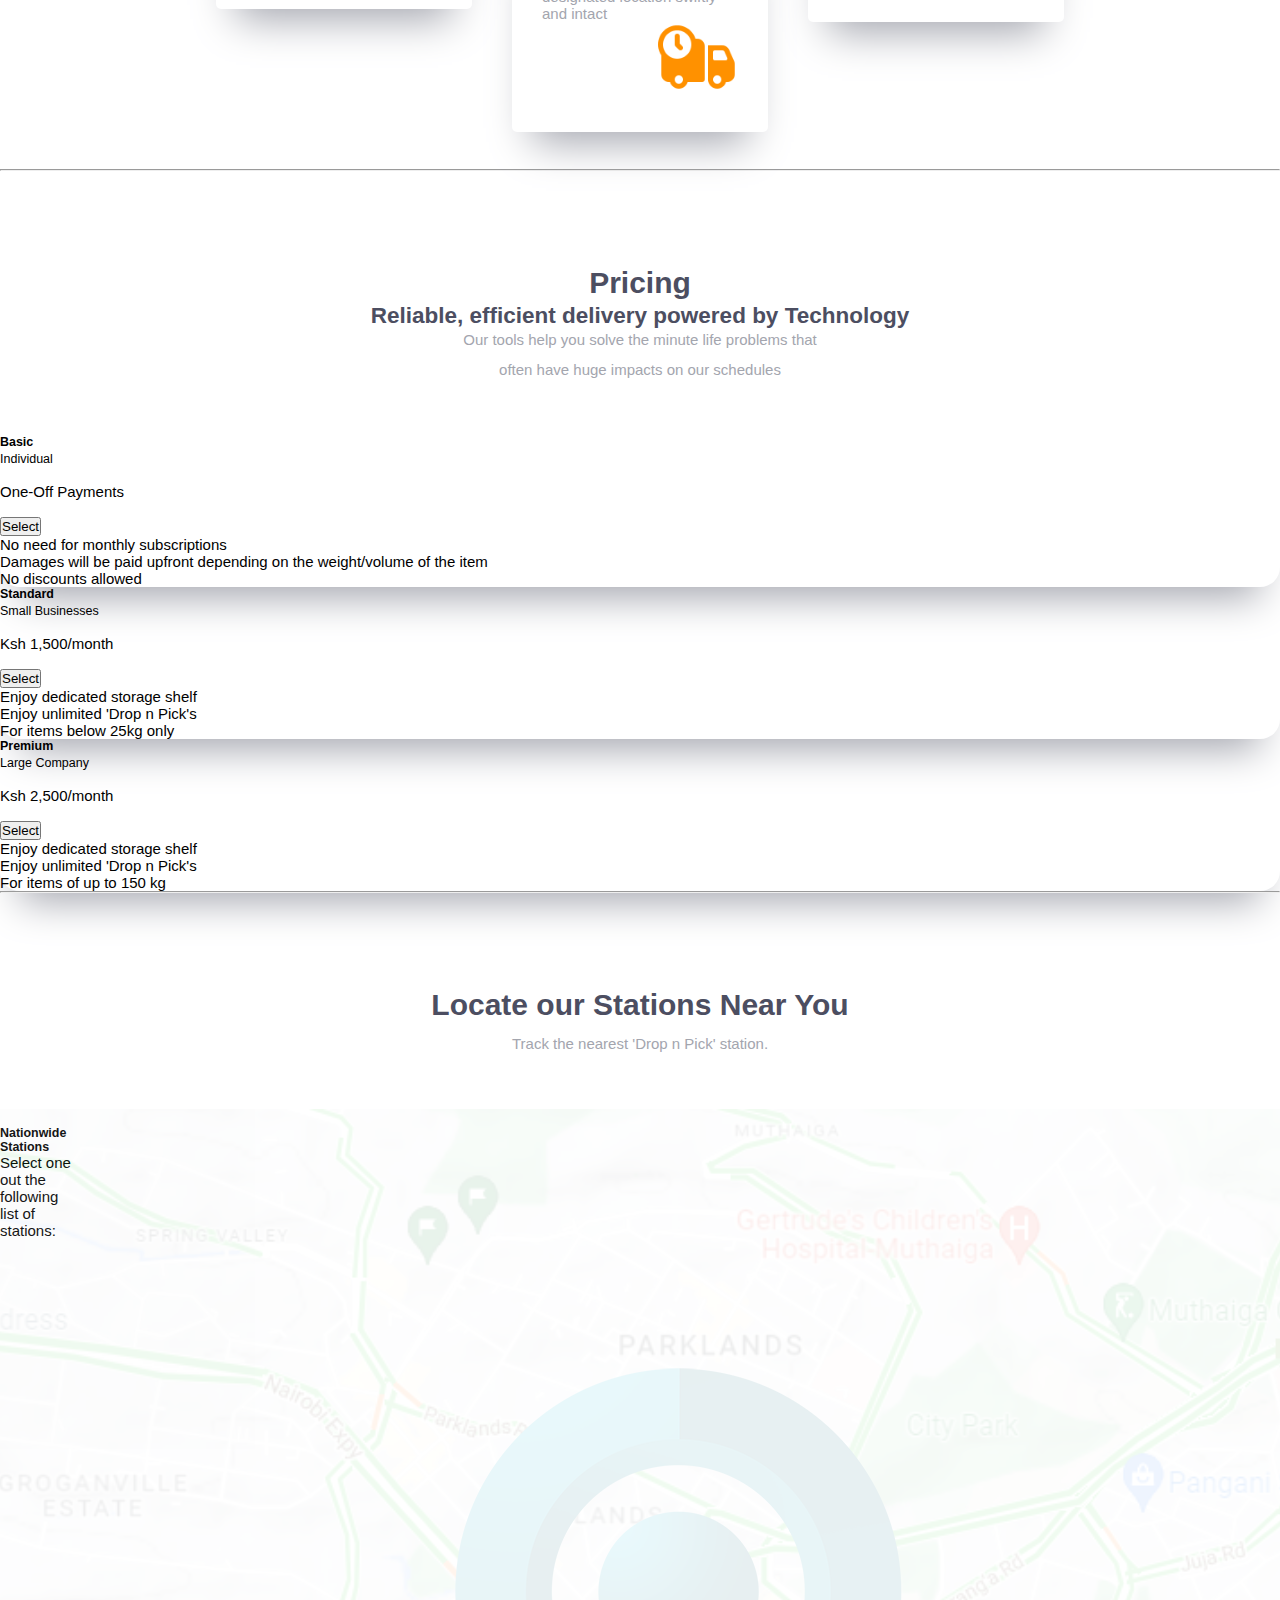
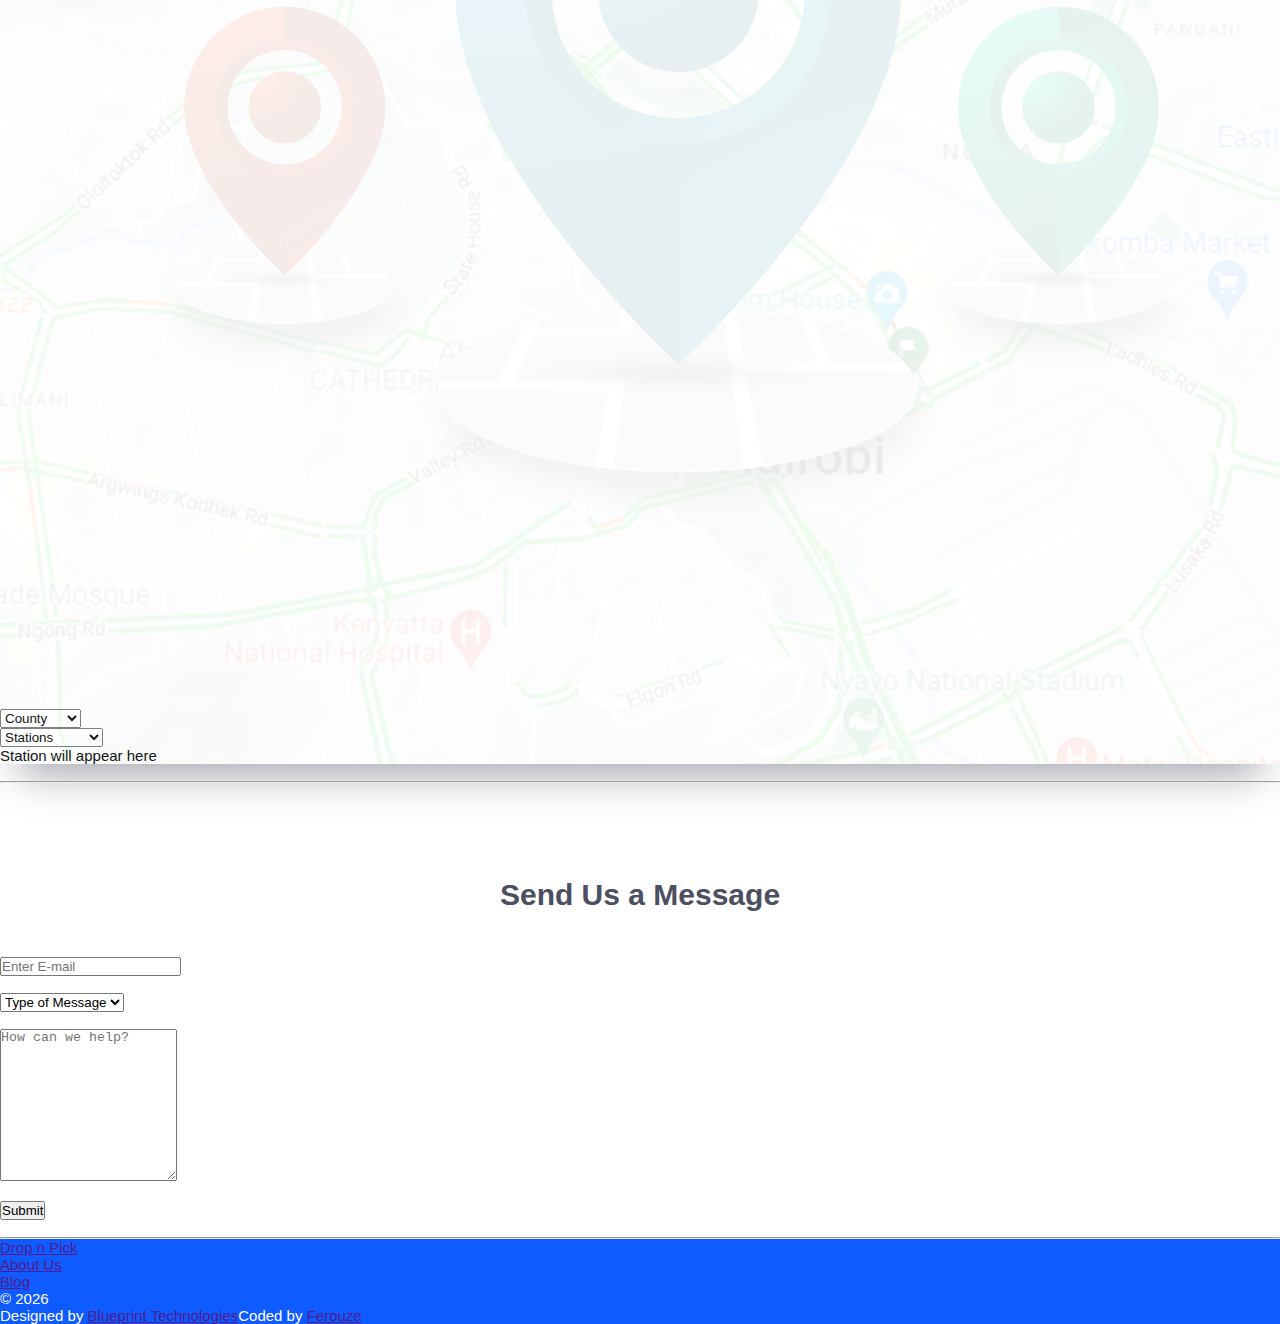
==== commit 2a2cfc1b: "Proceed to DB development" ====
--- a/index.html
+++ b/index.html
@@ -262,7 +262,7 @@
                                 </a>
                             </li>
                             <li class="nav-item d-flex px-2">
-                                <a class="nav-link" href="/main.html">
+                                <a class="nav-link" href="">
                                     Blog
                                 </a>
                             </li>
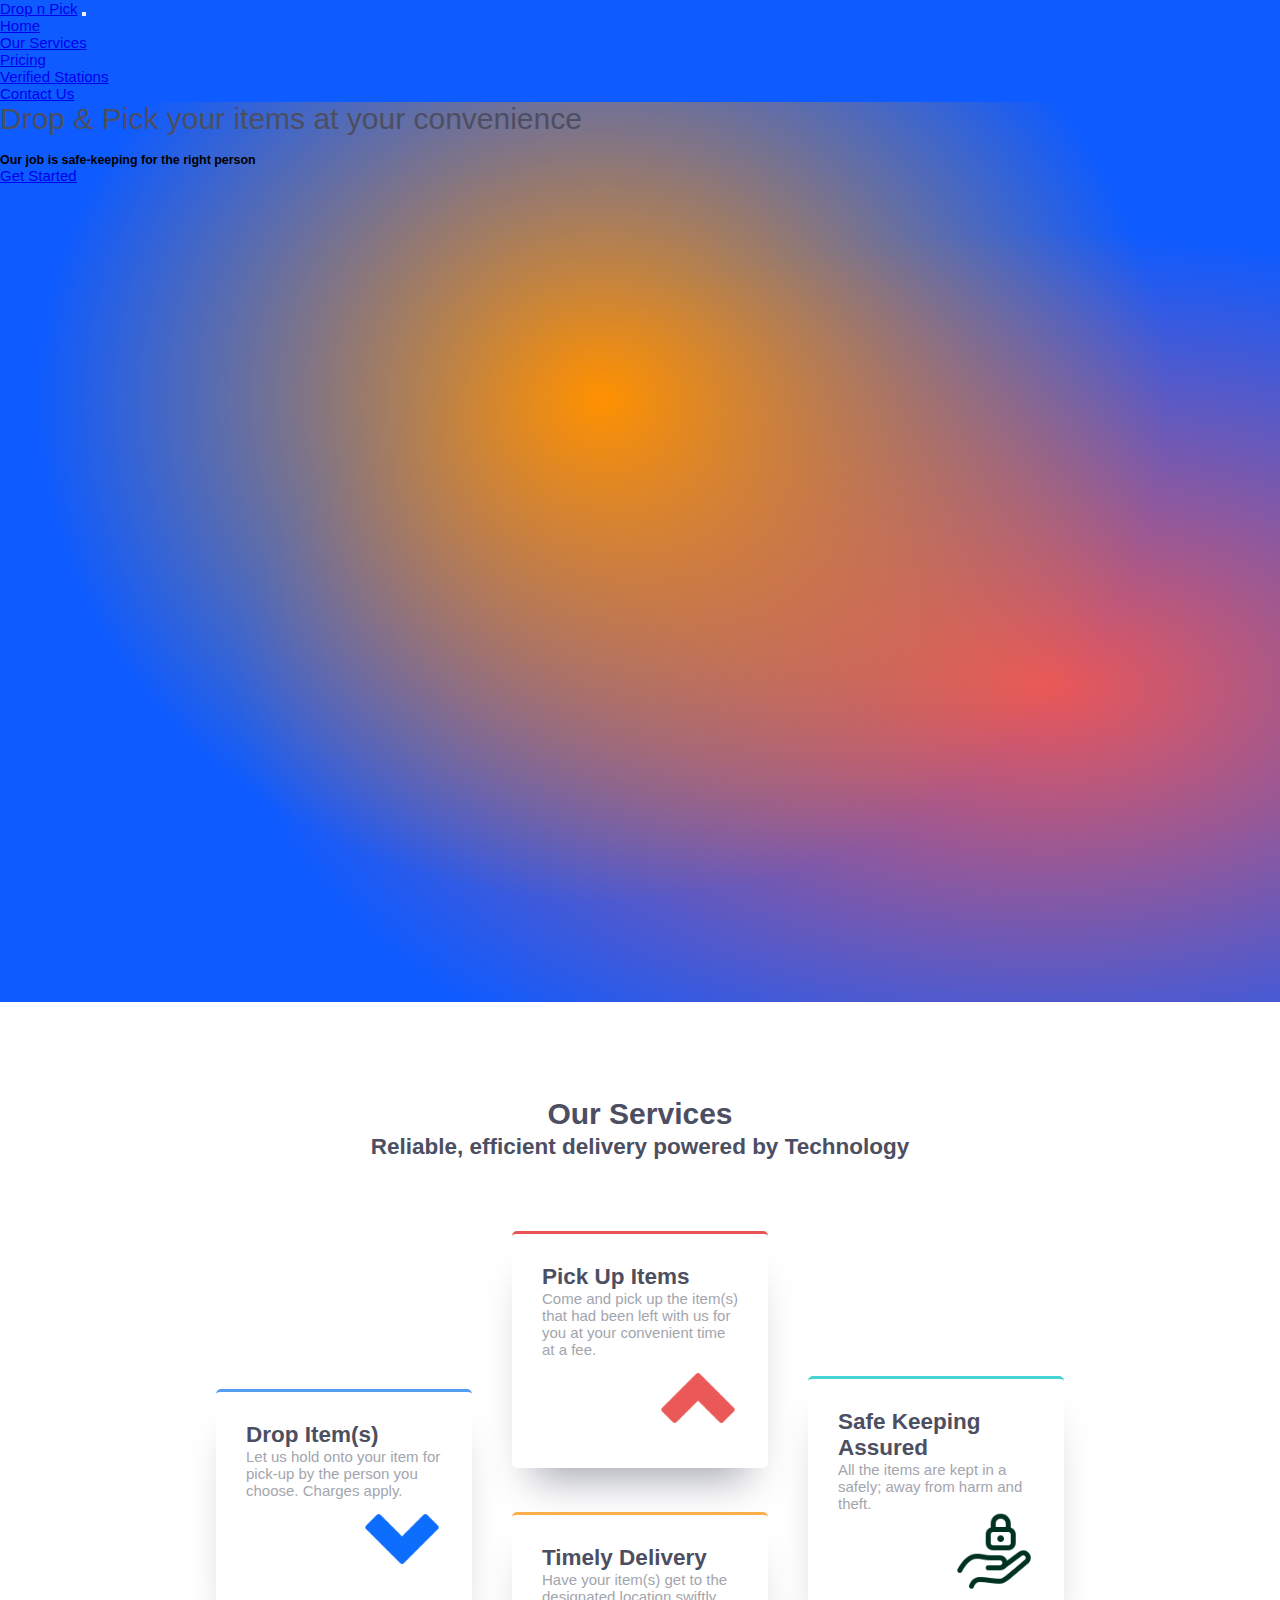
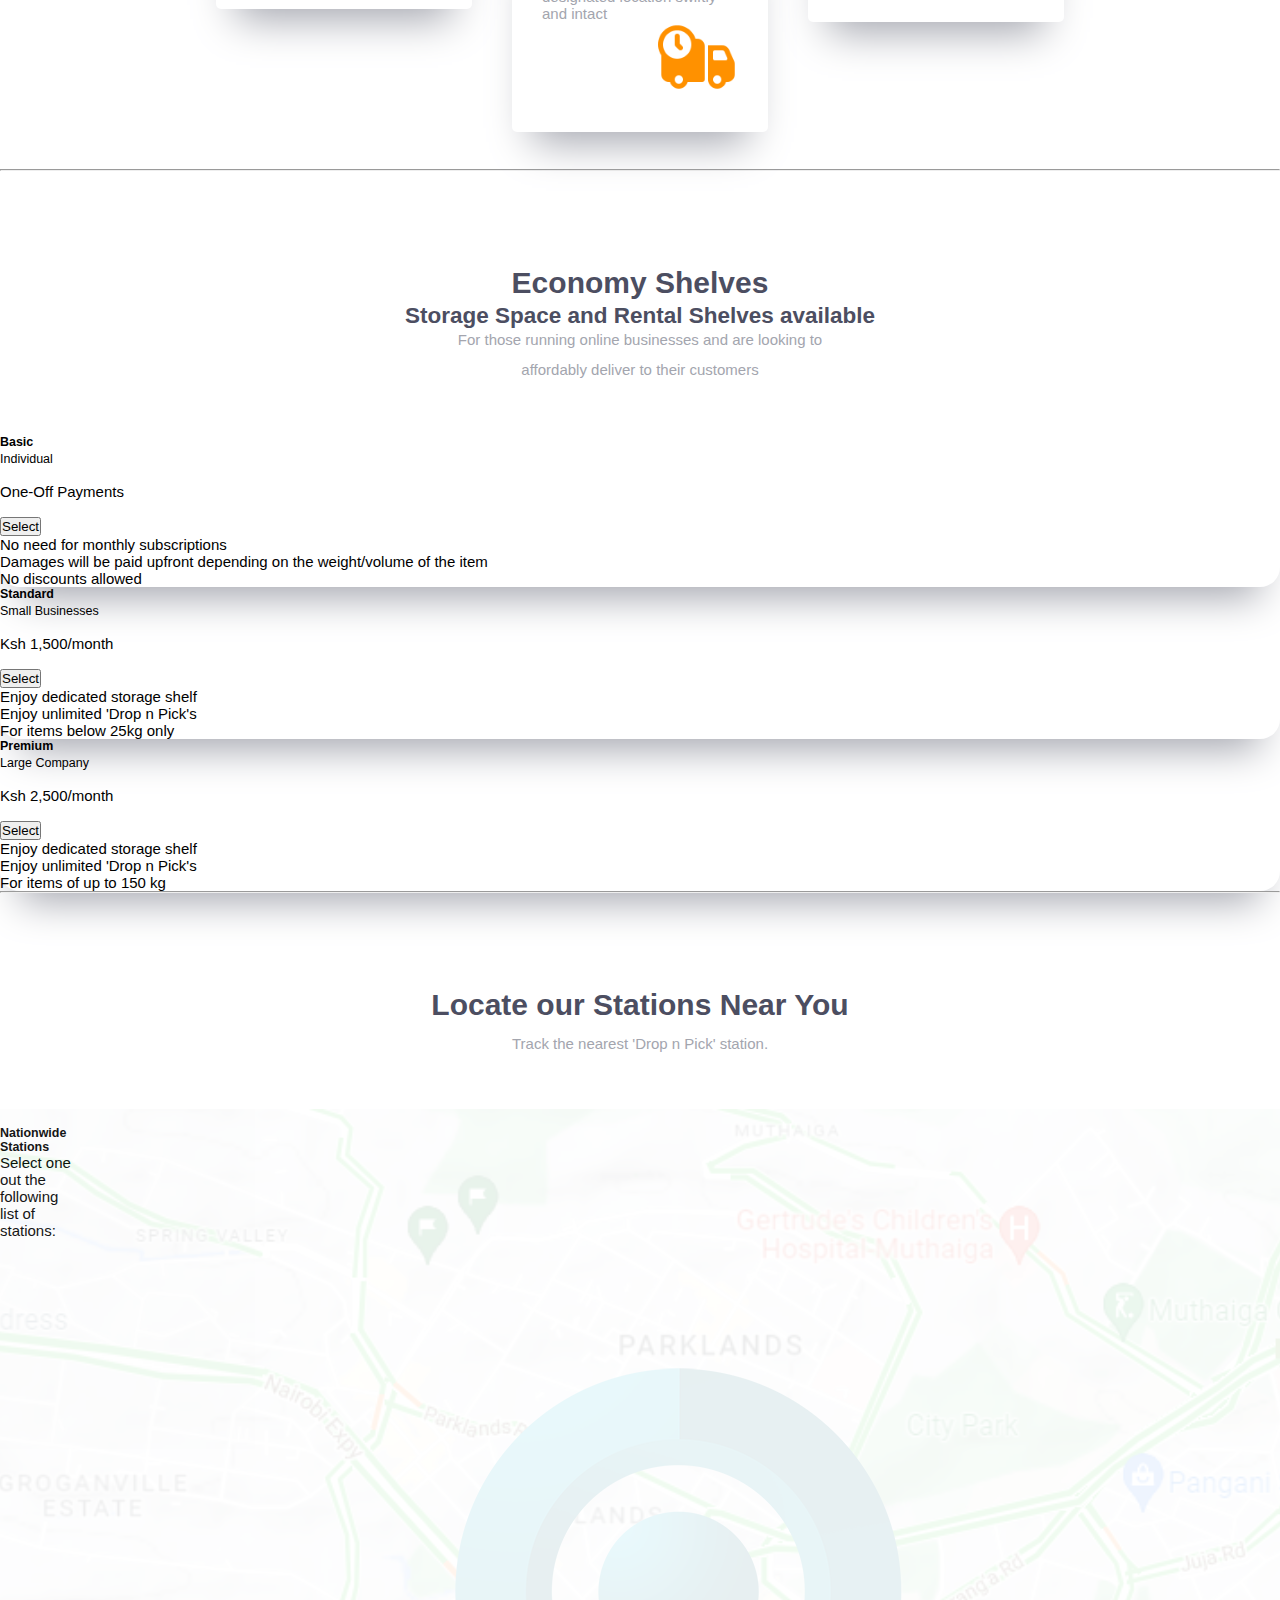
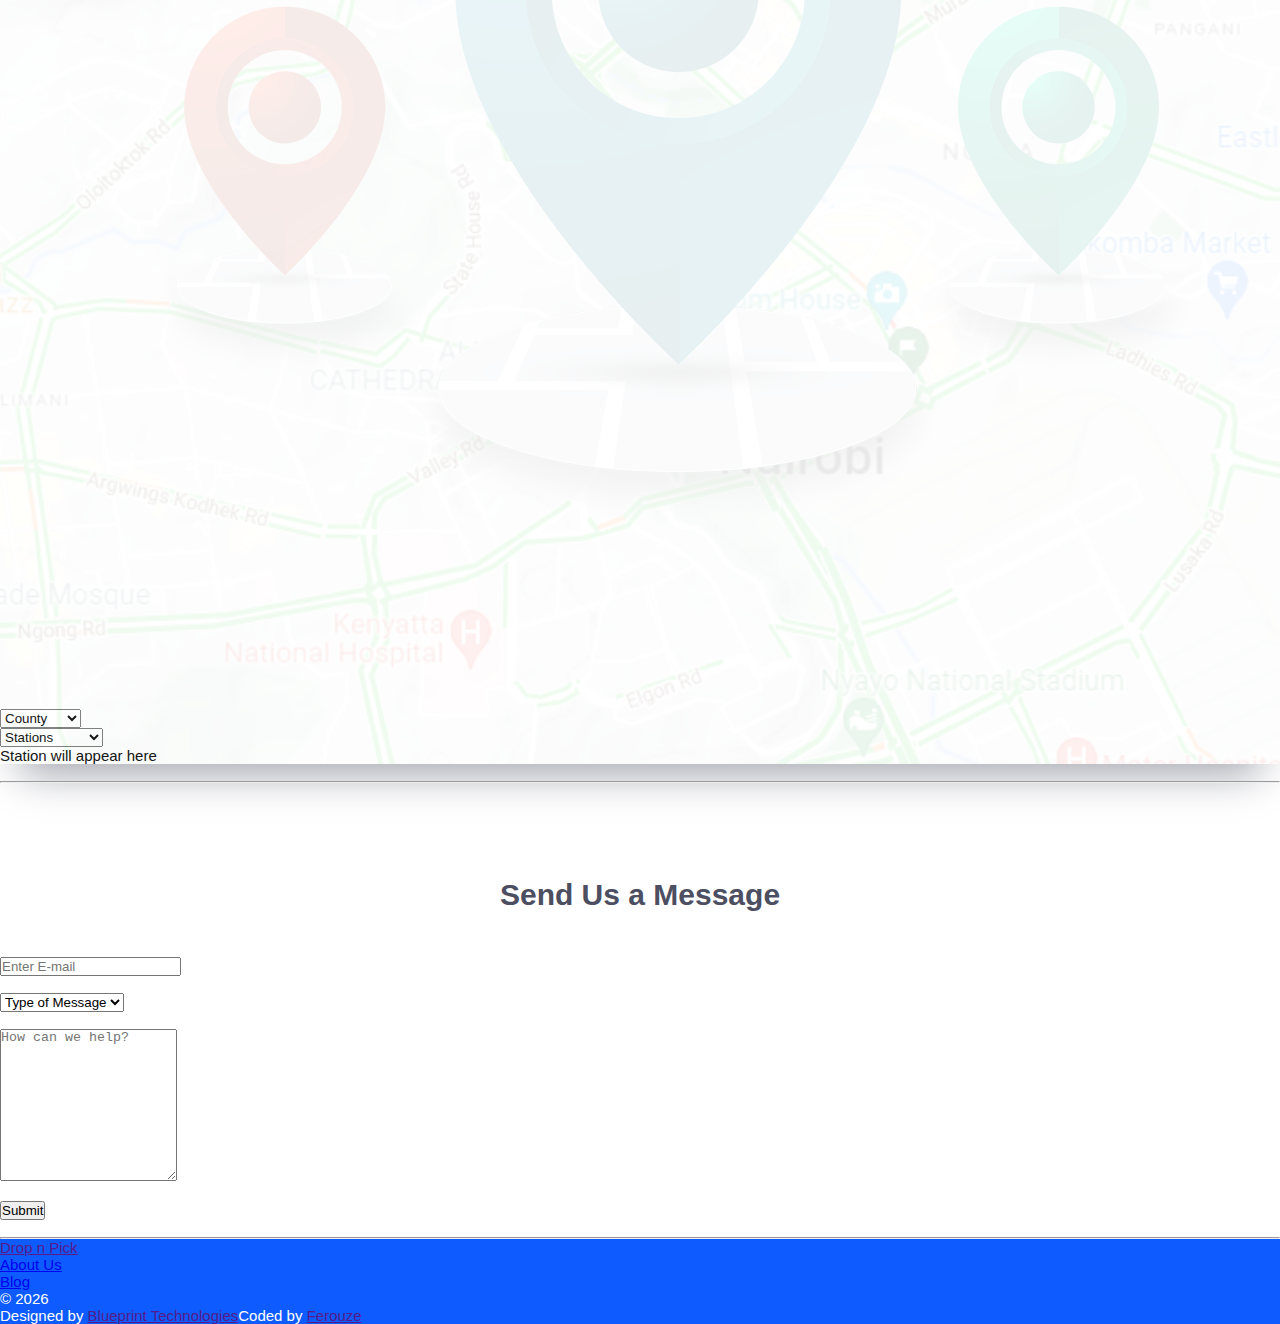
==== commit 1e33251e: "Final UI" ====
--- a/index.html
+++ b/index.html
@@ -94,10 +94,10 @@
         <div class="container p-5" id="3">
             <hr>
             <div class="header">
-                <h1 style="font-weight:bold;">Pricing</h1>
+                <h1 style="font-weight:bold;">Economy Shelves</h1>
                 <br>
-                <h2>Reliable, efficient delivery powered by Technology</h2>
-                <p>Our tools help you solve the minute life problems that often have huge impacts on our schedules</p>
+                <h2>Storage Space and Rental Shelves available</h2>
+                <p>For those running online businesses and are looking to affordably deliver to their customers</p>
             </div>
             <div class="row">
                 <div class="col-lg-4 col-md-12 mb-4">
@@ -257,12 +257,12 @@
                                 </a>
                             </li>
                             <li class="nav-item d-flex px-2">
-                                <a class="nav-link" href="">
+                                <a class="nav-link" href="admin.html">
                                     About Us
                                 </a>
                             </li>
                             <li class="nav-item d-flex px-2">
-                                <a class="nav-link" href="">
+                                <a class="nav-link" href="/reception.html">
                                     Blog
                                 </a>
                             </li>
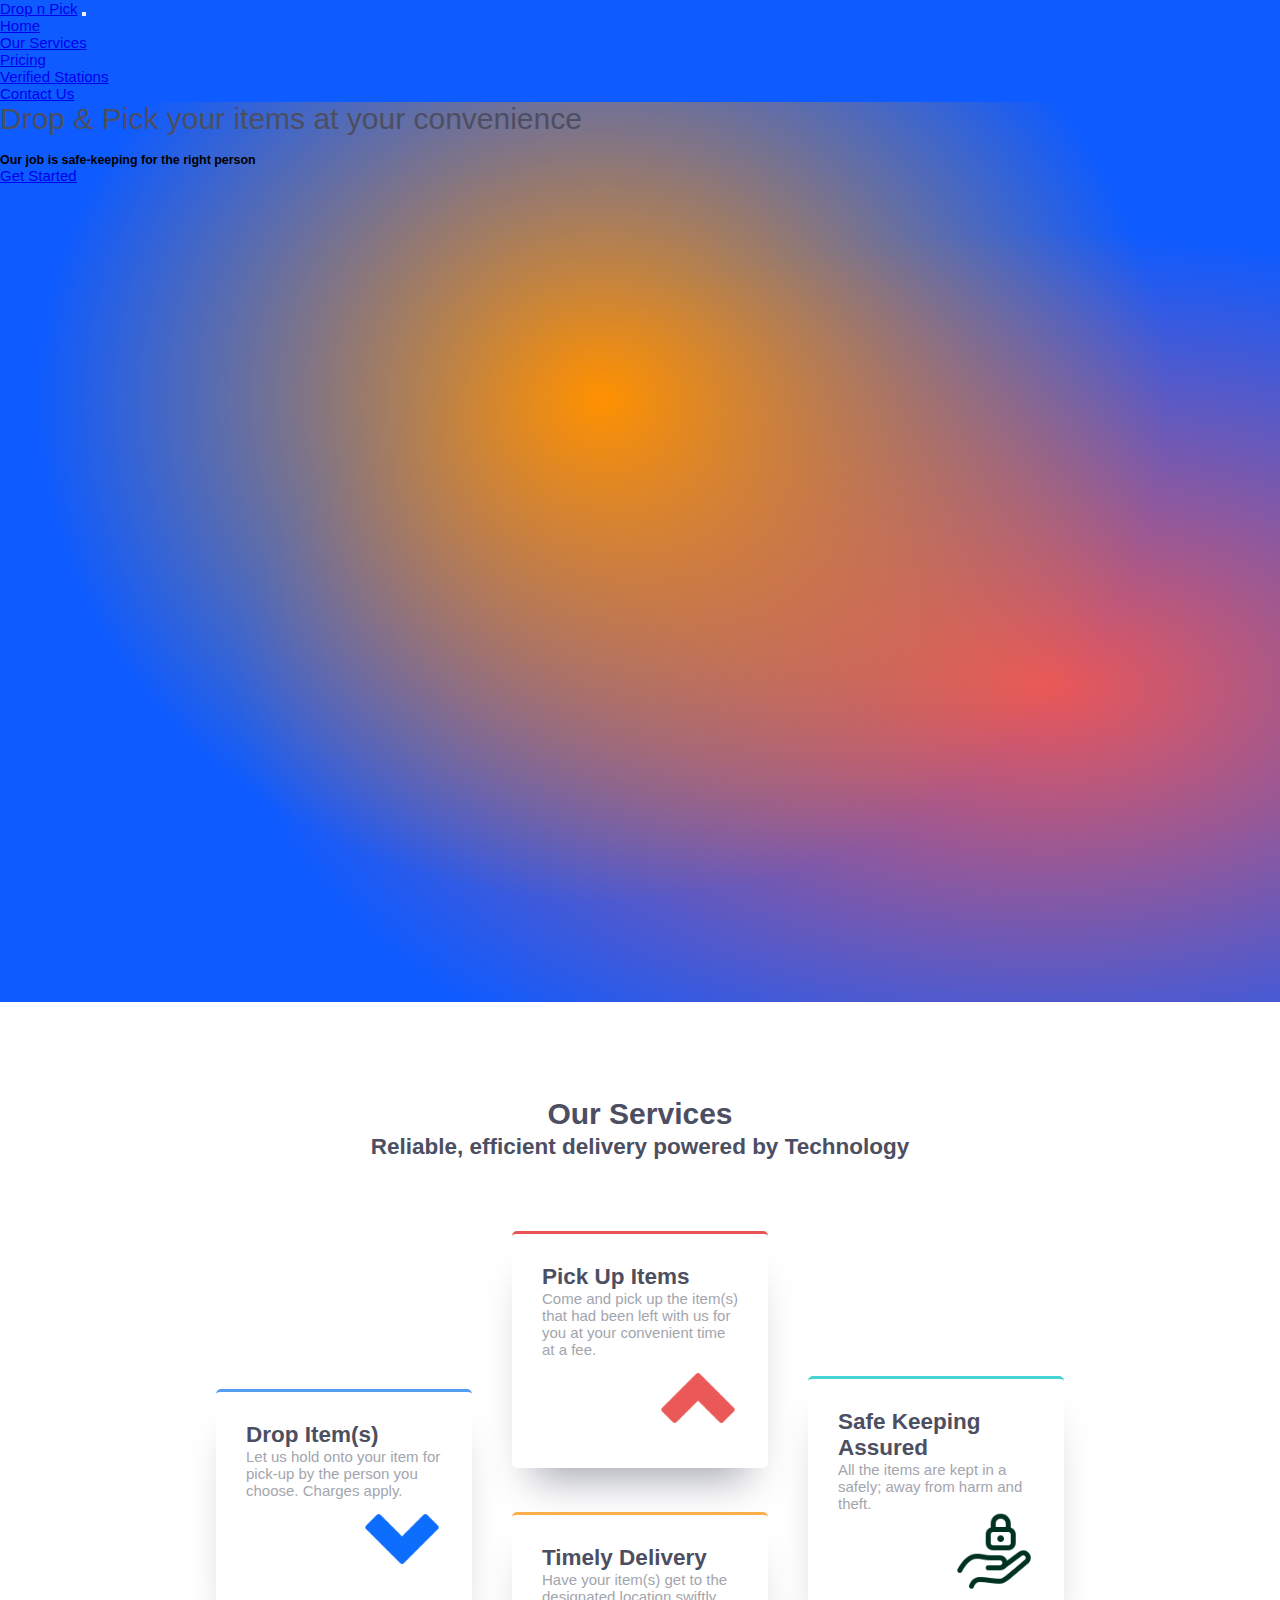
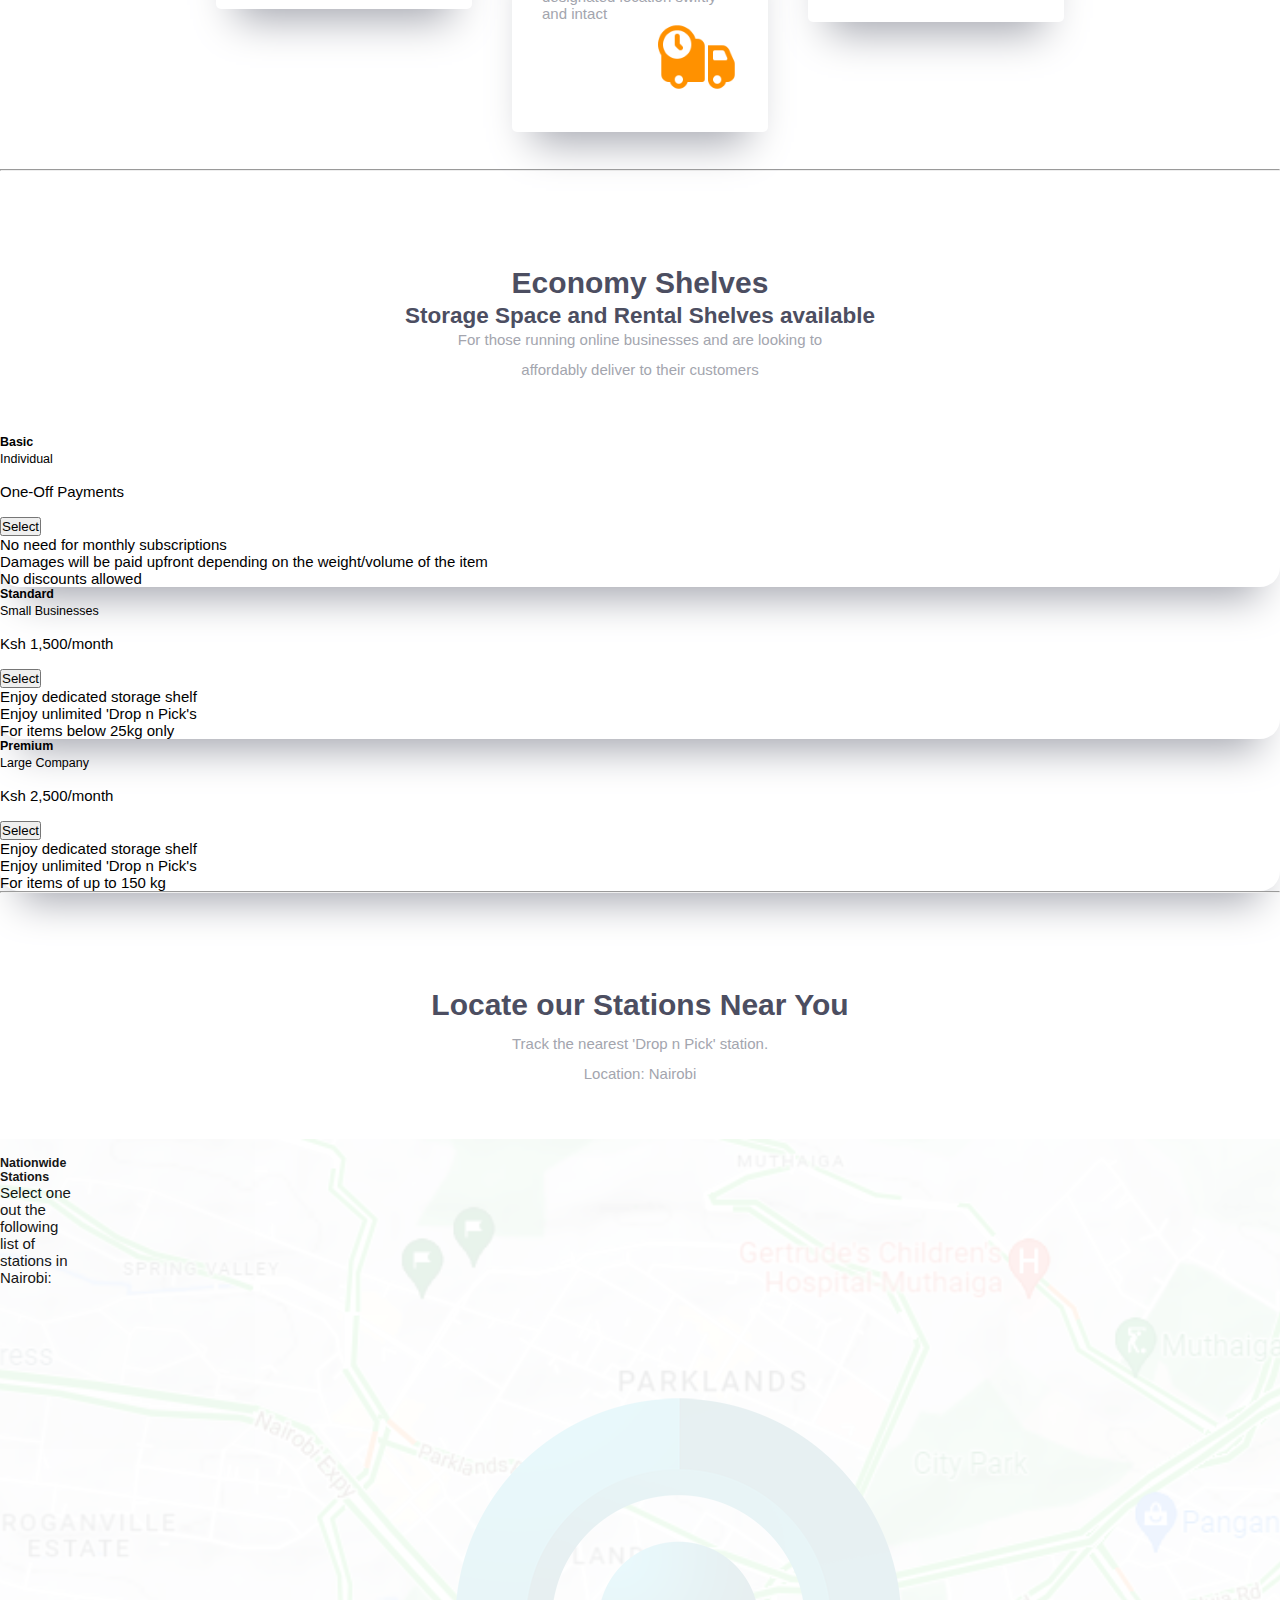
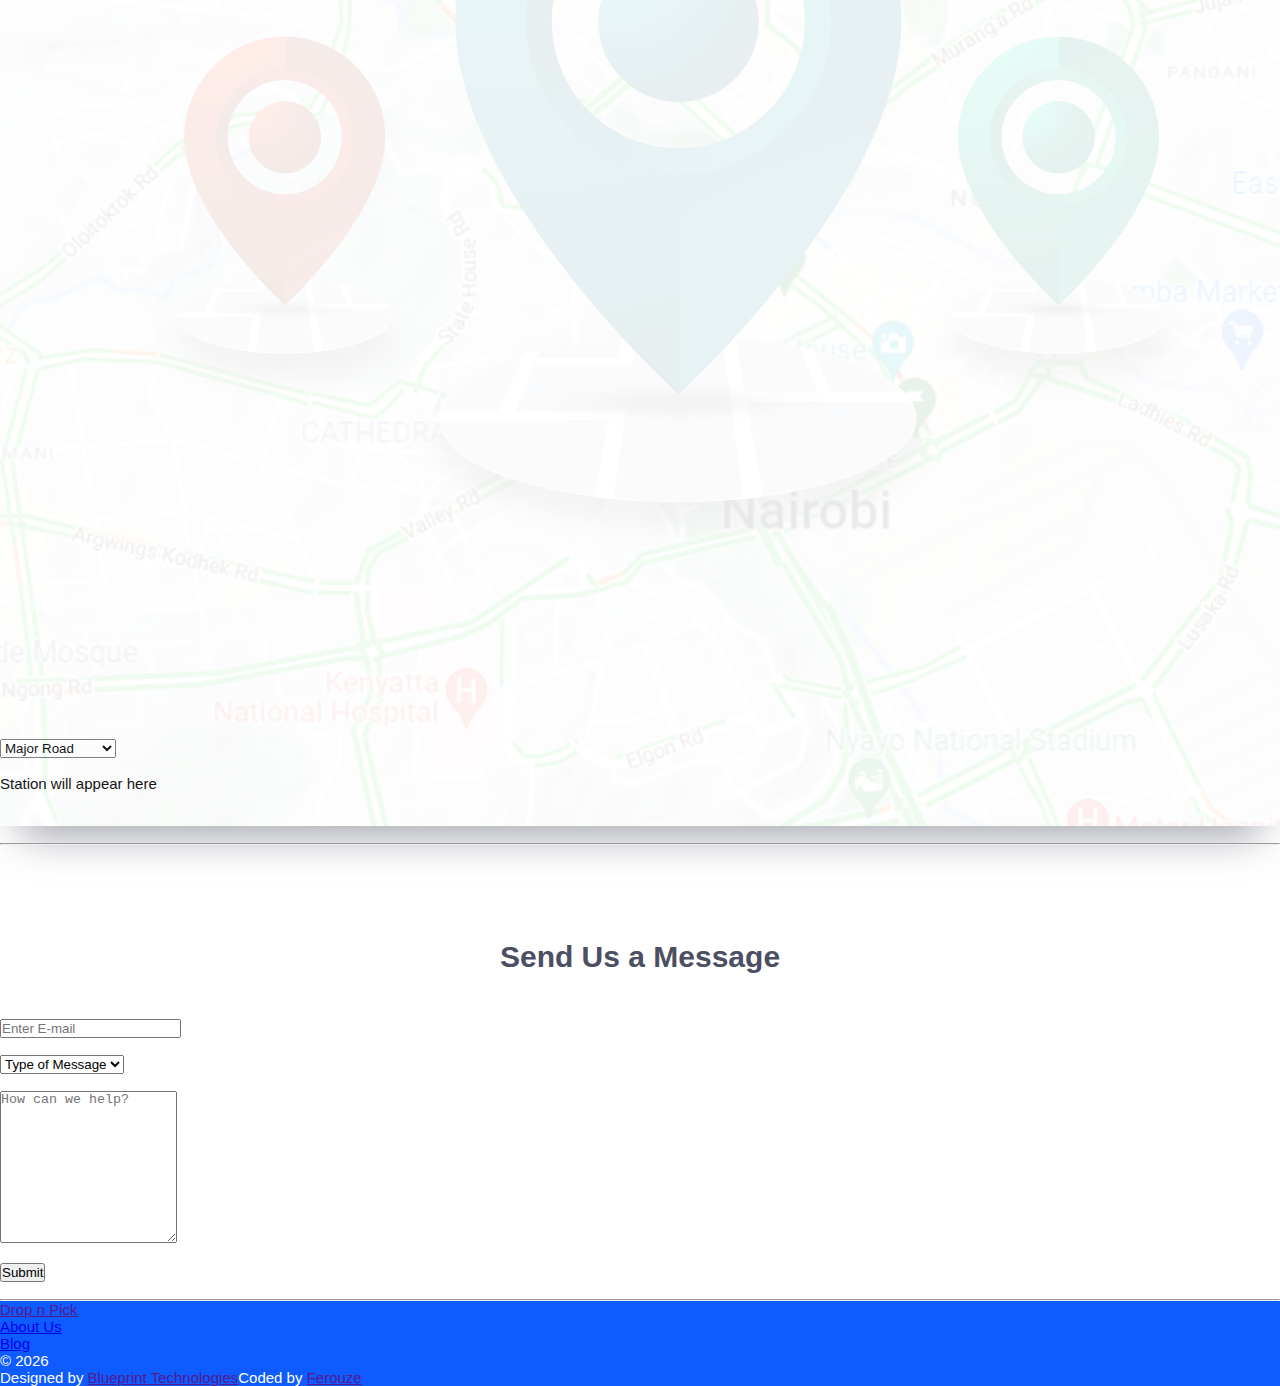
==== commit b8852cce: "Database config" ====
--- a/index.html
+++ b/index.html
@@ -167,6 +167,7 @@
                 <h1 style="font-weight:bold;">Locate our Stations Near You</h1>
                 <br>
                 <p>Track the nearest 'Drop n Pick' station.</p>
+                <p>Location: Nairobi</p>
             </div>
             <div class="card mb-3" id="map">
                 <div class="row g-0">
@@ -176,22 +177,25 @@
                         <div class="card-body h-100" style="background-color:white; opacity: 0.9;">
                             <br>
                             <h5 class="card-title">Nationwide Stations</h5>
-                            <p class="card-text">Select one out the following list of stations:</p>
+                            <p class="card-text">Select one out the following list of stations in Nairobi:</p>
                             <div>
                                 <select class="form-select" aria-label="Default select example">
-                                    <option selected>County</option>
-                                    <option value="1">Nairobi</option>
-                                    <option value="2">Kisumu</option>
-                                    <option value="3">Mombasa</option>
-                                </select><br>
-                                <select class="form-select" aria-label="Default select example">
-                                    <option selected>Stations</option>
-                                    <option value="1">Station One</option>
-                                    <option value="2">Station Two</option>
-                                    <option value="3">Station Three</option>
+                                    <option selected>Major Road</option>
+                                    <option value="1">CBD</option>
+                                    <option value="2">JOGOO ROAD</option>
+                                    <option value="3">KAREN AREA</option>
+                                    <option value="4">KIAMBU ROAD</option>
+                                    <option value="5">LANGATA</option>
+                                    <option value="6">LIMURU</option>
+                                    <option value="7">NGONG ROAD</option>
+                                    <option value="8">THIKA ROAD</option>
+                                    <option value="9">WAIYAKI WAY</option>  
                                 </select>
                                 <br>
-                                <label class="h-5" for="station">Station will appear here</label>
+                                <br>
+                                <div><label class="h-5" for="station">Station will appear here</label></div>
+                                <br>
+                                <br>
                             </div>
                         </div>
                     </div>
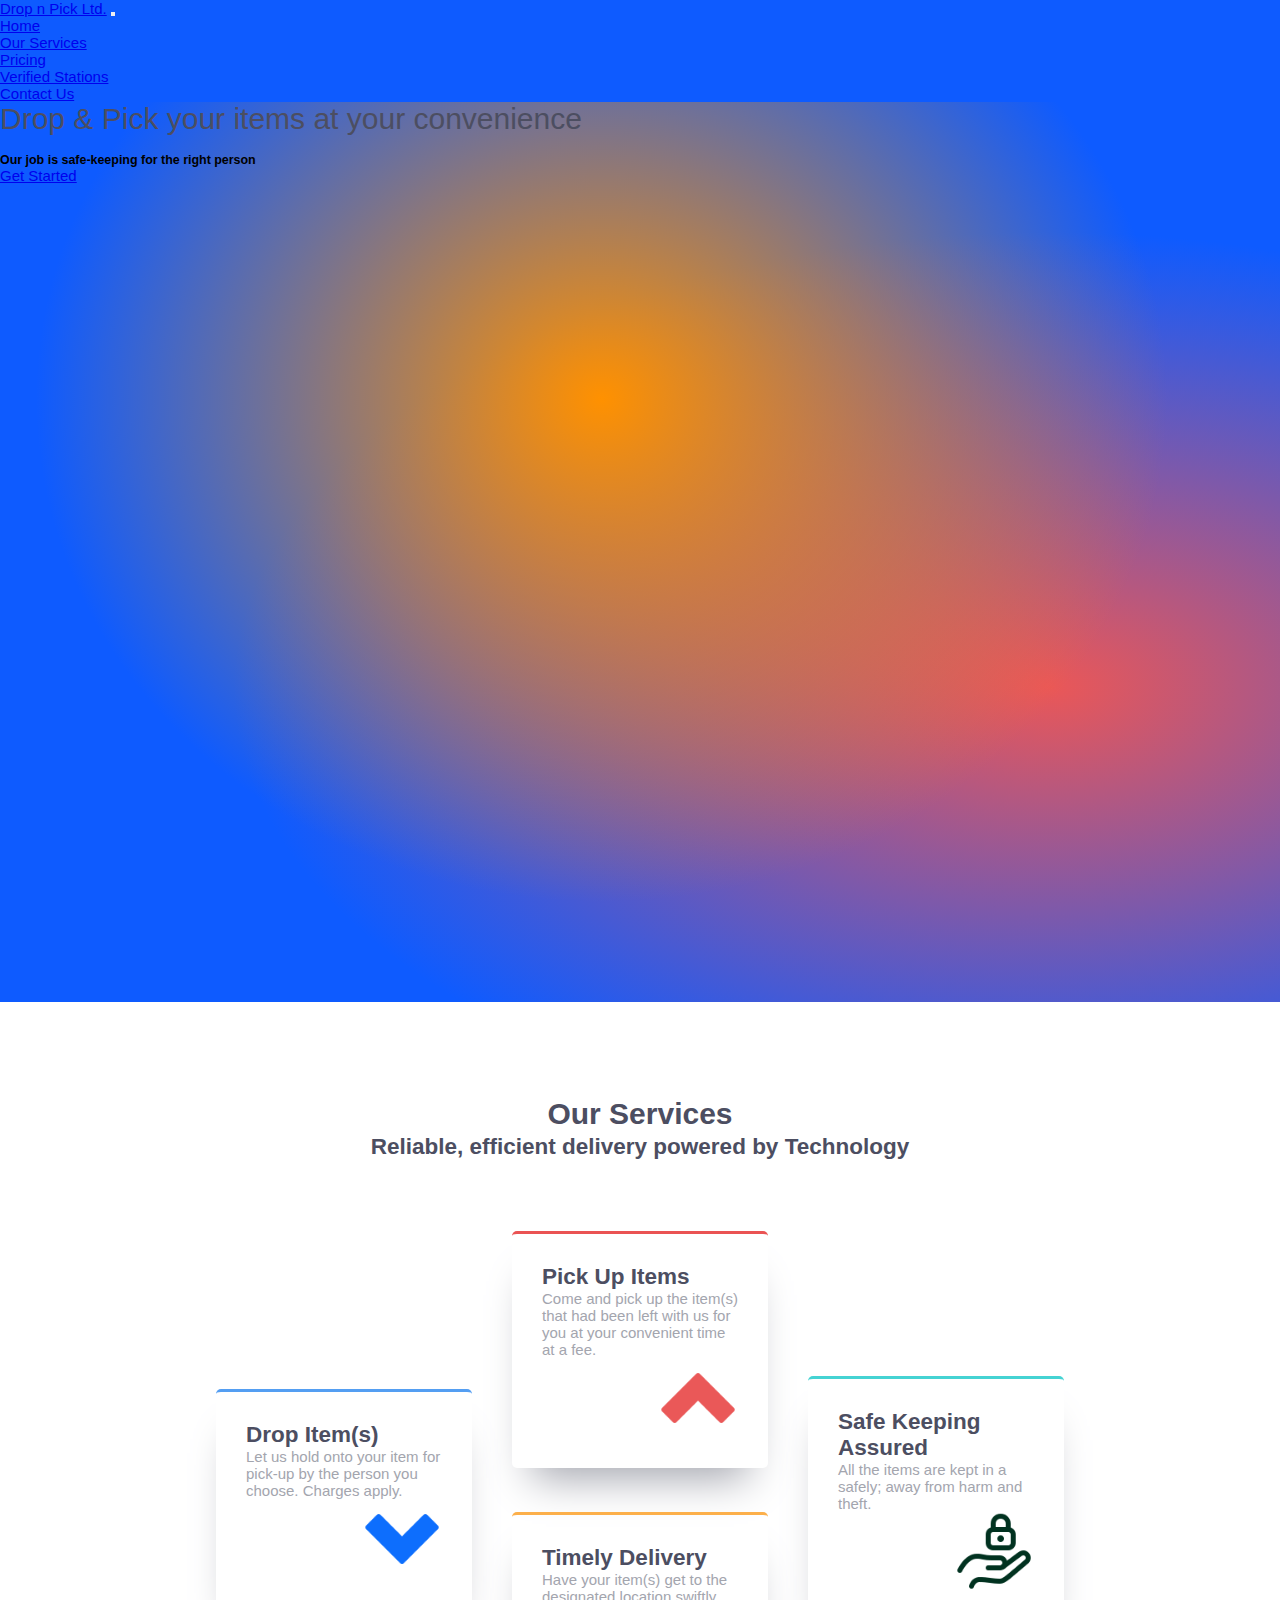
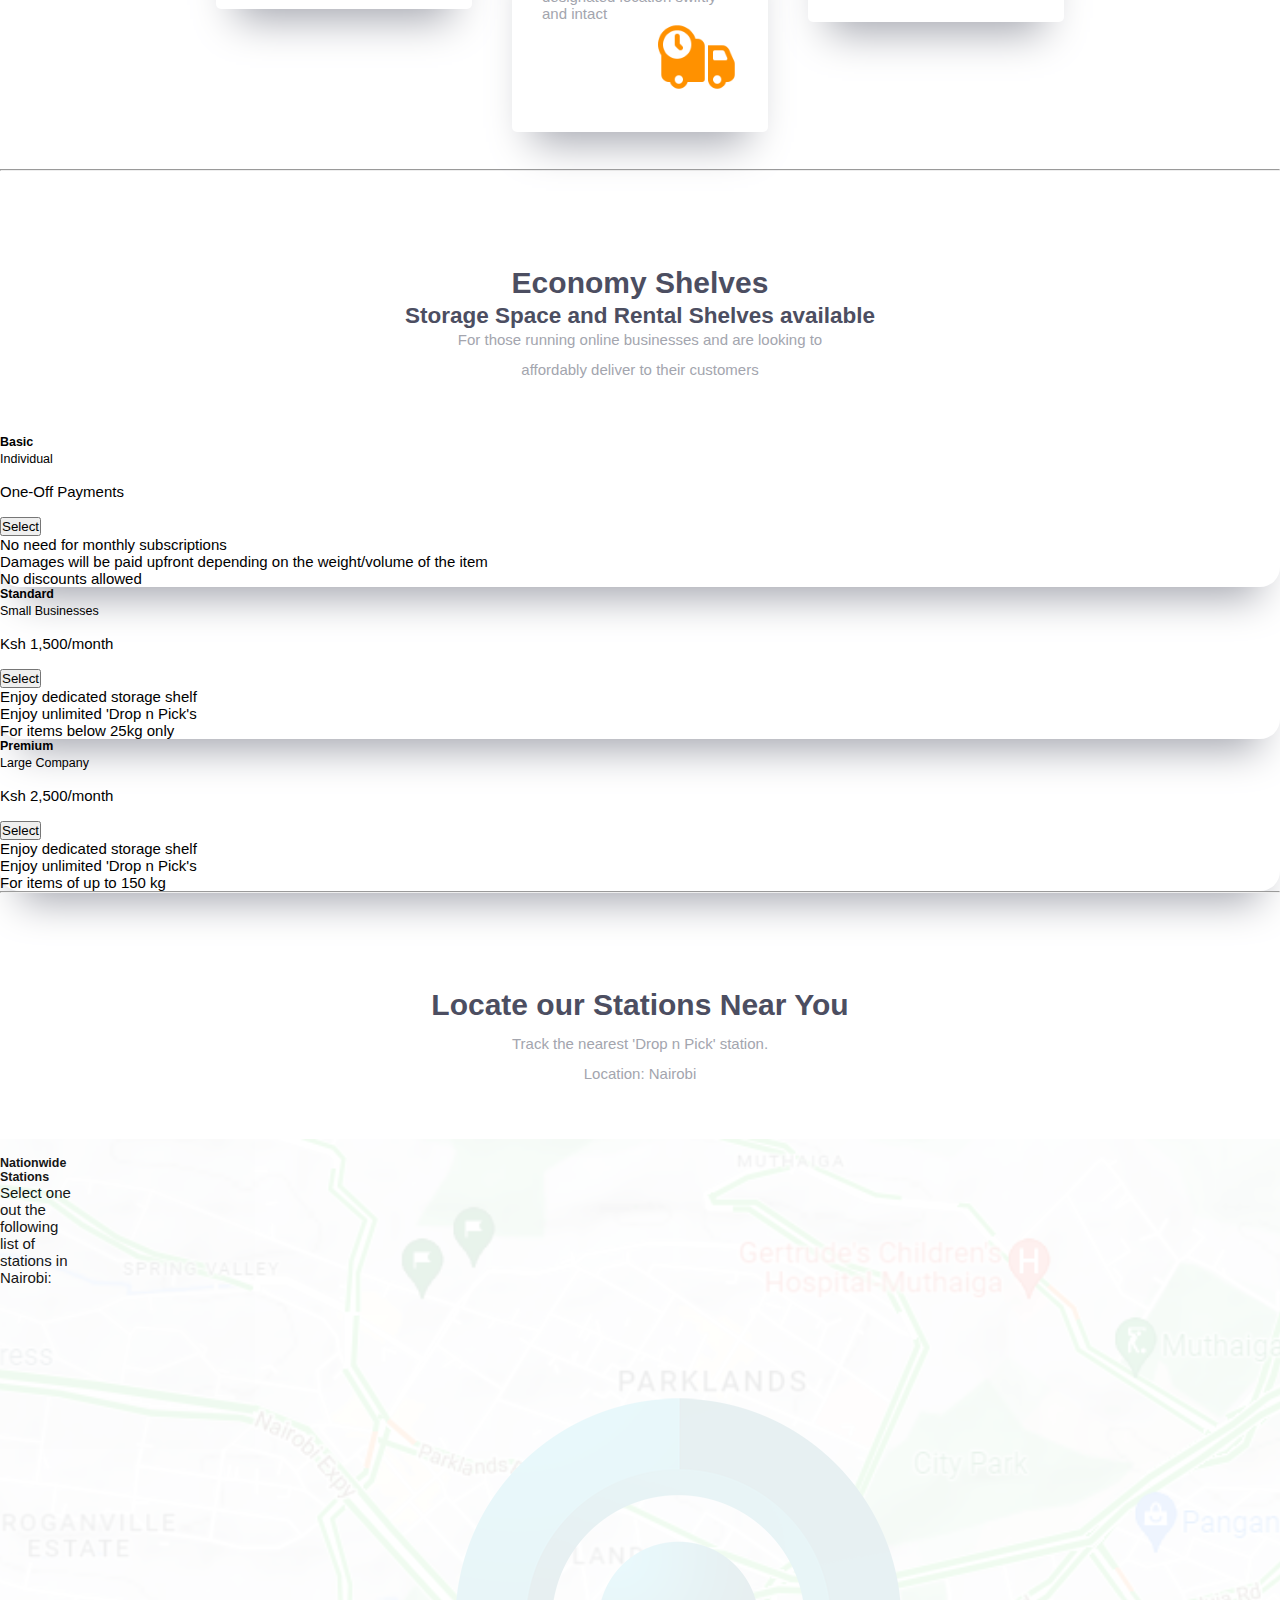
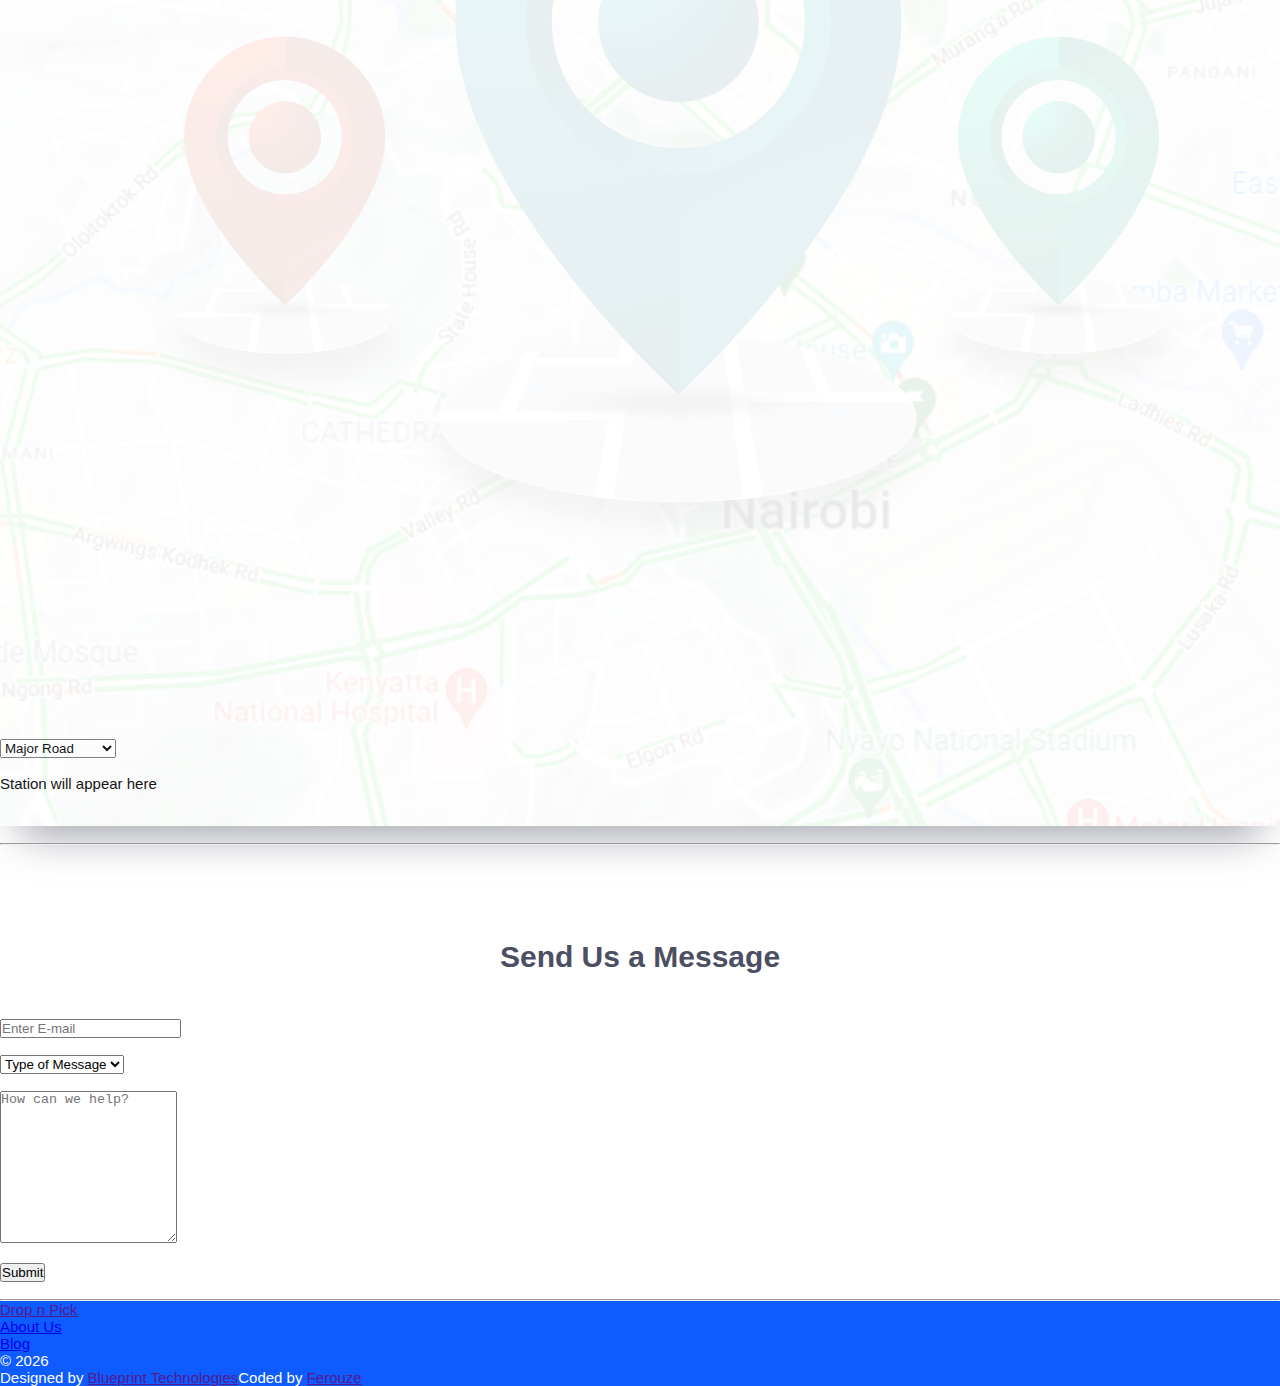
==== commit 388ee99b: "Git config" ====
--- a/index.html
+++ b/index.html
@@ -8,12 +8,13 @@
     <link href="https://cdn.jsdelivr.net/npm/bootstrap@5.2.0-beta1/dist/css/bootstrap.min.css" rel="stylesheet"
         integrity="sha384-0evHe/X+R7YkIZDRvuzKMRqM+OrBnVFBL6DOitfPri4tjfHxaWutUpFmBp4vmVor" crossorigin="anonymous">
     <link rel="stylesheet" href="style.css">
+    <link rel="stylesheet" href="progress.css">
 </head>
 
 <body>
     <nav class="navbar fixed-top navbar-expand-lg navbar-dark">
         <div class="container-fluid">
-            <a class="navbar-brand" href="#">Drop n Pick</a>
+            <a class="navbar-brand" href="#">Drop n Pick Ltd.</a>
             <button class="navbar-toggler" type="button" data-bs-toggle="collapse" data-bs-target="#navbarNavDropdown"
                 aria-controls="navbarNavDropdown" aria-expanded="false" aria-label="Toggle navigation">
                 <span class="navbar-toggler-icon"></span>
@@ -39,7 +40,6 @@
             </div>
         </div>
     </nav>
-
     <!-- Background image -->
     <div id="intro" class="bg-image">
         <div class="container d-flex align-items-center justify-content-center text-center h-100">
@@ -189,7 +189,7 @@
                                     <option value="6">LIMURU</option>
                                     <option value="7">NGONG ROAD</option>
                                     <option value="8">THIKA ROAD</option>
-                                    <option value="9">WAIYAKI WAY</option>  
+                                    <option value="9">WAIYAKI WAY</option>
                                 </select>
                                 <br>
                                 <br>
@@ -273,7 +273,8 @@
                         </ul>
                     </div>
                     <div class="col-md-6 pt-3" id="copyright">
-                        &copy; <script>document.getElementById('copyright').appendChild(document.createTextNode(new Date().getFullYear()))</script>
+                        &copy;
+                        <script>document.getElementById('copyright').appendChild(document.createTextNode(new Date().getFullYear()))</script>
                         <p class="px-2">
                             Designed by <a href="" target="_blank">Blueprint
                                 Technologies</a>Coded by <a href="" target="_blank">Ferouze</a>
